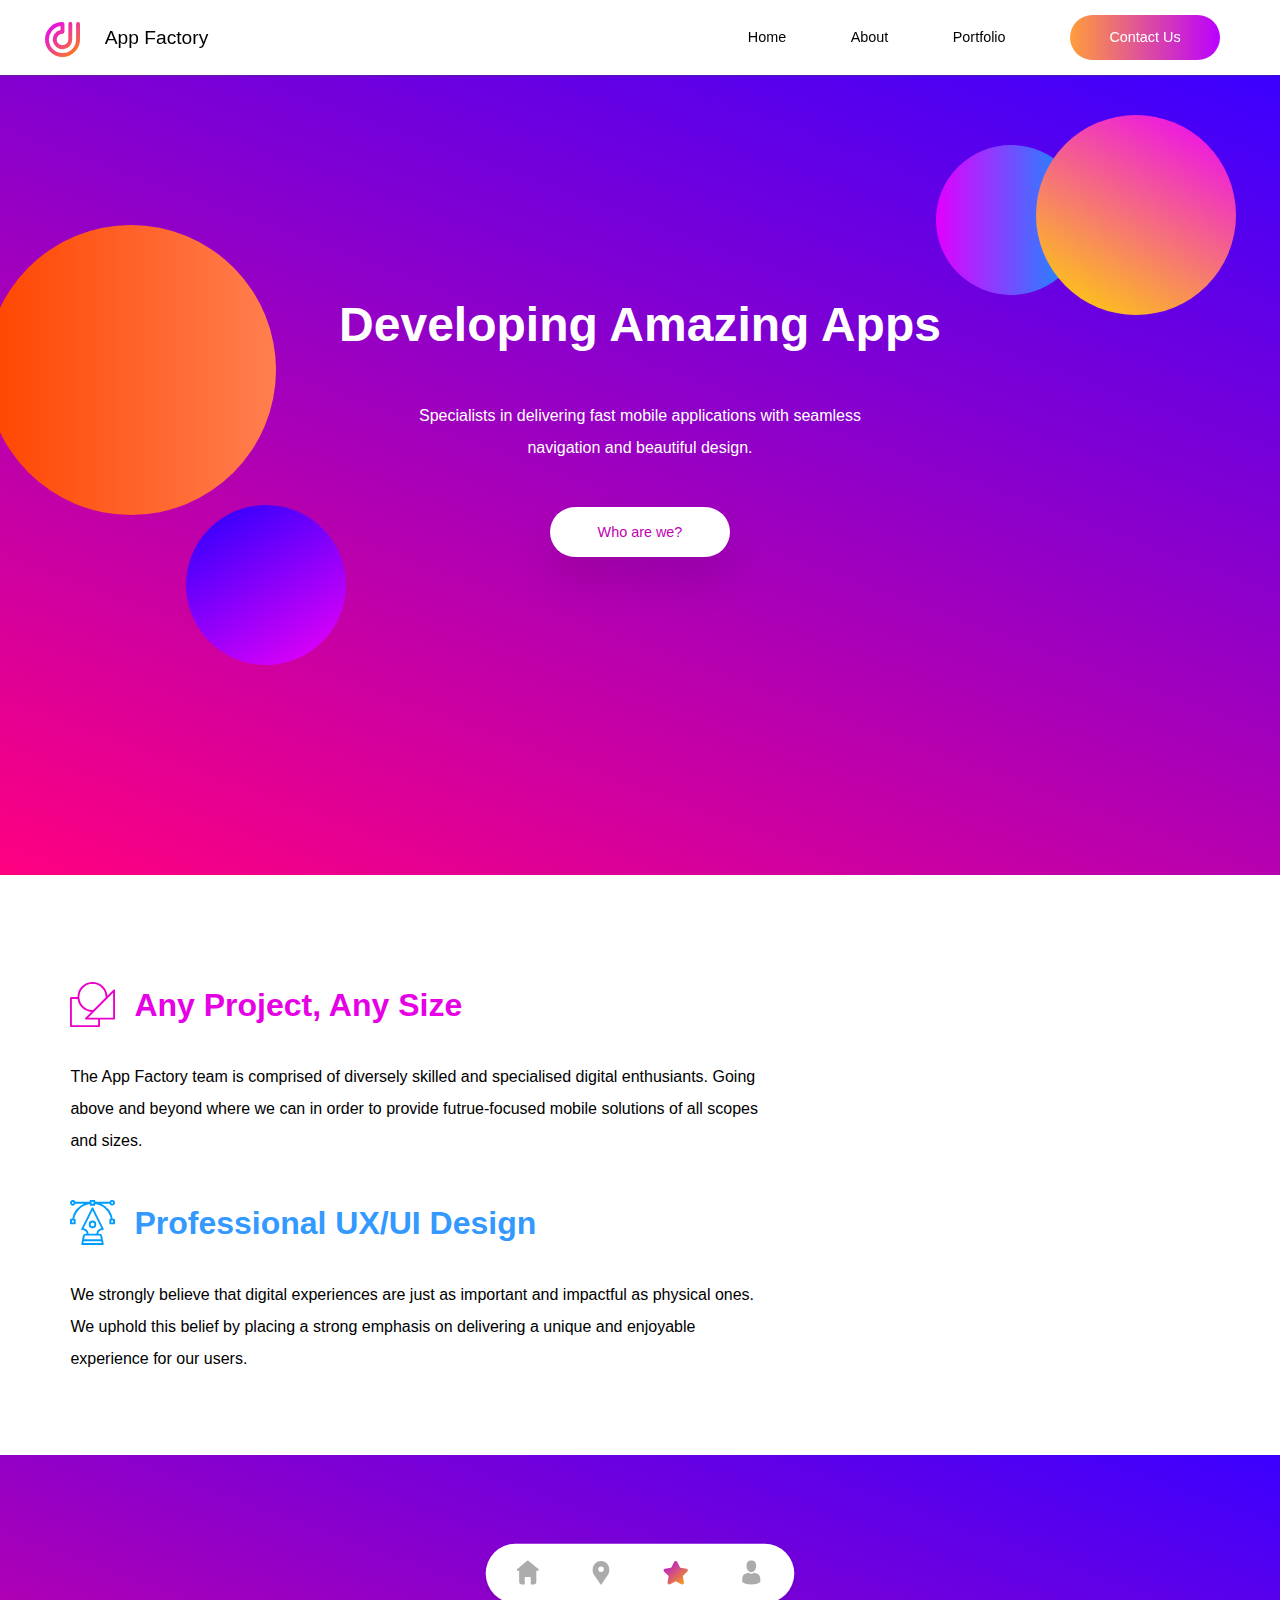
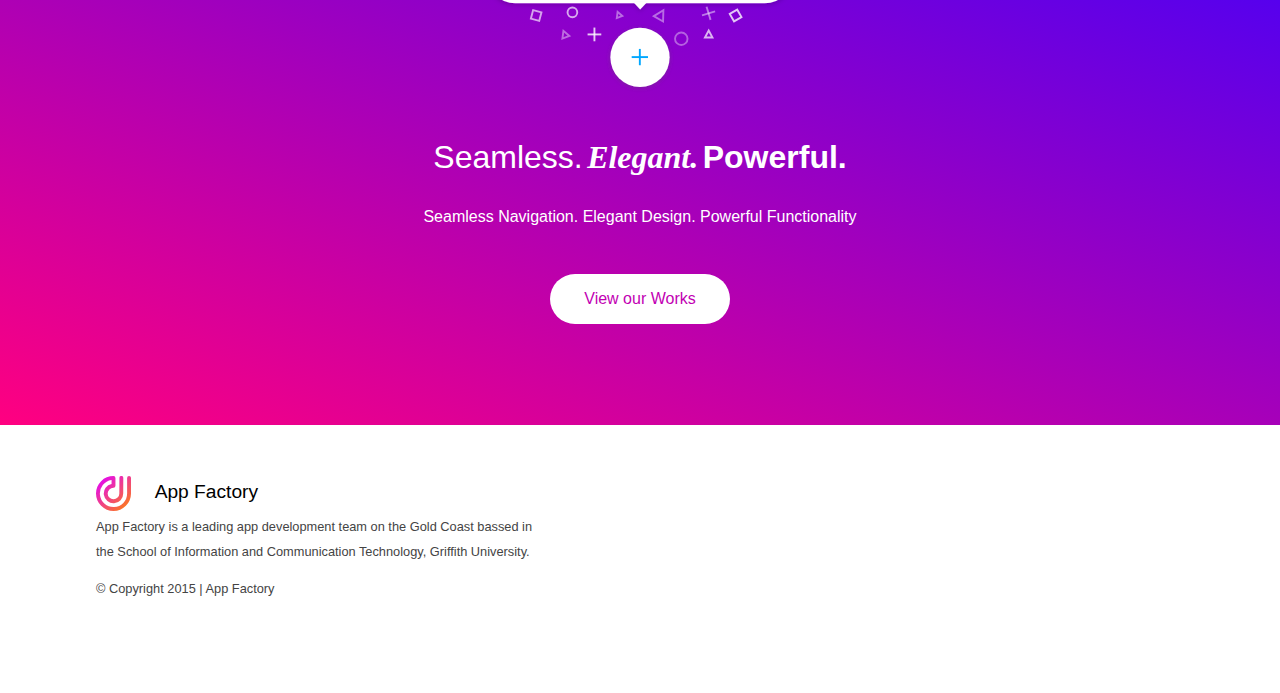
==== index.html @ 0c7000ef "Final Update - Responsiveness Tweaks, consistency ensurance across desktop and mobile." ====
<!DOCTYPE html>
<html>
<head>
  <meta charset="UTF-8">
  <title>App Factory</title>
  <link rel="stylesheet" type="text/css" href="index.css">
  <script src="https://ajax.googleapis.com/ajax/libs/jquery/3.2.1/jquery.min.js"></script>
  <script src="js/desktop/index.js"></script>

<!--- Meta Tags for SEO -->
  <link rel="canonical" href="http://app-factory.com.au/">

  <meta property="og:locale" content="en_US">
  <meta property="og:type" content="website">
  <meta property="og:title" content="Home - App Factory Griffith University">
  <meta property="og:url" content="http://app-factory.com.au/">
  <meta property="og:site_name" content="App Factory Griffith University">


    
  <meta name="description" content="DESCRIPTION IS NEEDED HERE." />
    
  <meta name="keywords" content="SEO TAGS ARE NEEDED HERE" />

  <meta property="og:description" content="DESCRIPTION IS NEEDED HERE" />


<!-- Meta Tags End Here -->



  <!--Favicons-->
  <link rel="shortcut icon" href="assets/images/favicons/favicon.ico" type="image/x-icon" />
  <link rel="apple-touch-icon" sizes="57x57" href="assets/images/favicons/apple-touch-icon-57x57.png">
  <link rel="apple-touch-icon" sizes="60x60" href="assets/images/favicons/apple-touch-icon-60x60.png">
  <link rel="apple-touch-icon" sizes="72x72" href="assets/images/favicons/apple-touch-icon-72x72.png">
  <link rel="apple-touch-icon" sizes="76x76" href="assets/images/favicons/apple-touch-icon-76x76.png">
  <link rel="apple-touch-icon" sizes="114x114" href="assets/images/favicons/apple-touch-icon-114x114.png">
  <link rel="apple-touch-icon" sizes="120x120" href="assets/images/favicons/apple-touch-icon-120x120.png">
  <link rel="apple-touch-icon" sizes="144x144" href="assets/images/favicons/apple-touch-icon-144x144.png">
  <link rel="apple-touch-icon" sizes="152x152" href="assets/images/favicons/apple-touch-icon-152x152.png">
  <link rel="apple-touch-icon" sizes="180x180" href="assets/images/favicons/apple-touch-icon-180x180.png">
  <link rel="icon" type="image/png" href="assets/images/favicons/favicon-16x16.png" sizes="16x16">
  <link rel="icon" type="image/png" href="assets/images/favicons/favicon-32x32.png" sizes="32x32">
  <link rel="icon" type="image/png" href="assets/images/favicons/favicon-96x96.png" sizes="96x96">
  <link rel="icon" type="image/png" href="assets/images/favicons/android-chrome-192x192.png" sizes="192x192">
  <!--End Favicons-->
  <!--Mobile Query-->
  <script type="text/javascript">
      window.onresize = function(event) {
        if (window.innerWidth < 768) {
          document.location = "mobile.html";
        }
      };
  </script>

  <script type="text/javascript">
      if (screen.width < 768) {
        window.location = "mobile.html";
      }
  </script>
</head>
  


<body>
  <nav>
    <a href="index.html"><img src="assets/images/AFLogo.svg" id="logo" alt="App Factory Logo"></a>
    <a href="index.html"><h1>App Factory</h1></a>
    <ul>
      <li><a href="index.html" id="home">Home</a></li>
      <li><a href="pages/about/about.html" id="about">About</a></li>
      <li><a href="pages/portfolio/portfolio.html" id="portfolio">Portfolio</a></li>
      <a href="pages/contact/contact.html"><button>Contact Us</button></a>
    </ul>
  </nav>
  <!--Background gradients for divs-->
  <div class="headerbackground"></div>
  <div class="body2background"></div>

  <!--Page content-->
  <div class="flexbox">

    <header class="about-header">

        <div class="slogan">
          <h1>Developing Amazing Apps</h1>
          <p>Specialists in delivering fast mobile applications with seamless navigation and beautiful design.</p>
          <a href="/pages/about/about.html"><button id="enquirebutton">Who are we?</button></a>
        </div>

        <div class="bubblecontainer">

        <div class="about-tinycircle" id="about-tinycircle"></div>
          <div class="about-smallcircle" id="about-smallcircle"></div>
          <div class="about-mediumcircle" id="about-mediumcircle"></div>
          <div class="about-largecircle" id="about-largecircle"></div>

        </div>
          
      </header>

<div class="body-container">
    <div class="body1">
      <img src="assets/images/mockups/homepagemockup.png" id="body1mockup" alt="Design Mockup">
      <div class="body1-textbox">
        <img src="assets/images/icons/pinkshapes.svg" id="pinkshapes" alt="Pink Shapes Design">
        <h2 id="h11">Any Project, Any Size</h2>
        <p id="p">The App Factory team is comprised of diversely skilled and specialised digital enthusiants. Going above and beyond where we can in order to provide futrue-focused mobile solutions of all scopes and sizes.</p>
        <img src="assets/images/icons/bluepen.svg" id="bluepen" alt="Blue Pen Design">
        <h2 id="h12">Professional UX/UI Design</h2>
        <p>We strongly believe that digital experiences are just as important and impactful as physical ones. We uphold this belief by placing a strong emphasis on delivering a unique and enjoyable experience for our users.</p>
      </div>
     
    </div>
    <div class="body2">
      <div class="body2-content">
        <img src="assets/images/shapestarfall.svg" alt="Small Design with Shapes">
        <div>
          <h3 id="seamless">Seamless.</h3>
          <h3 id="elegant">Elegant.</h3>
          <h3 id="powerful">Powerful.</h3>
        </div>
        <p>Seamless Navigation. Elegant Design. Powerful Functionality</p>
        <a href="pages/portfolio/portfolio.html"><button>View our Works</button></a>
      </div>
    </div>
  </div>
</div>
  
  <footer>
      <div>
        <img src="../../assets/images/AFLogo.svg" alt="App Factory Logo - Footer">
        <h4>App Factory</h4>
        <a href="../about/about.html"></a>
        <p>App Factory is a leading app development team on the Gold Coast bassed in the School of Information and Communication Technology, Griffith University.</p>
        <p>&copy; Copyright 2015 | App Factory</p>
      </div>
    </footer>
</body>
---- index.css ----
* {
  font-family: 'Helvetica Neue', Helvetica, sans-serif;
  margin: 0;
  padding: 0;
}


  @keyframes tinycircle {
    0% {margin-left: 200px; margin-top: -150px;}
    50% {margin-left: 190px; margin-top: -150px;}
    100% {margin-left: 200px; margin-top: -150px;}
  }

  @keyframes smallcircle {
    0% {margin-left: 1220px; margin-top: 110px;}
    50% {margin-left: 1210px; margin-top: 110px;}
    100% {margin-left: 1220px; margin-top: 110px;}
  }


  @keyframes mediumcircle {
    0% {margin-left: 1100px; margin-top: -240px;}
    50% {margin-left: 1110px; margin-top: -250px;}
    100% {margin-left: 1100px; margin-top: -240px;}
  }

  @keyframes largecircle {
    0% {margin-left: 30px; margin-top: 90px;}
    50% {margin-left: 40px; margin-top: 90px;}
    100% {margin-left: 30px; margin-top: 90px;}
  }





html {
overflow-x: hidden;
font-family: "Helvetica", sans-serif;
}

html {
  height: 100%;
  font-family: "Helvetica", sans-serif;
}

body {
  padding: 0;
  margin-left: 0px;
  margin-right: 0px;
  margin-bottom: 0px;
}

.flexbox {
  max-width: 1500px;
  margin: 0 auto;
  z-index: 101;
}

/*----Nav----*/


nav {
  width: 100vw;
  background-color: rgba(255, 255, 255, 0.95);
  box-shadow: -5px 0px 2px #444;
  height: 75px;
  position: fixed;
  top: 0;
  z-index: 111;
}

nav img {
  width: auto;
  height: 35px;
  margin-left: 3.5vw;
  margin-top: 22px;
}

nav h1 {
  display: inline-block;
  position: absolute;
  font-family: "Helvetica", sans-serif;
  font-weight: lighter;
  margin-left: 25px;
  margin-top: 27px;
  font-size: 1.2em;
}

nav ul {
  position: relative;
  float: right;
  margin-right: 60px;
  margin-top: 1.1em;
}

nav ul li {
  margin-right: 60px;
  font-family: "Helvetica", sans-serif;
  display: inline;
  list-style-type: none;
  font-size: 0.9em;
}

nav a {
  text-decoration: none;
  color: black;
}

#home:hover {
  color: #FF9D3C
}

#about:hover {
  color: #FF0080;
}

#portfolio:hover {
  color: #BA00FF;
}
nav button {
  background: -webkit-linear-gradient(left, #FF9D3C, #BA00FF);
  background: -moz-linear-gradient(left, #FF9D3C, #BA00FF);
  background: -o-linear-gradient(left, #FF9D3C, #BA00FF);
  background: linear-gradient(to right, #FF9D3C, #BA00FF);
  width: 150px;
  height: 45px;
  border: none;
  border-radius: 30px;
  font-size: 0.9em;
  font-family: "Helvetica", sans-serif;
  color: white;
  margin-top: -3px;
}

nav button:hover {
  background: white;
  font-size: 0.9em;
  font-family: "Helvetica", sans-serif;
  color: black;
  border: 2px solid #BA00FF;
  cursor: pointer;
}

nav button:focus {
  outline: 0;
}

nav button:active {
  outline: none;
}

/*----Header----*/

.headerbackground {
  min-width: 100%;
  height: 800px;
  background: -webkit-linear-gradient(110deg, #3B00FF, #FF0080);
  background: -moz-linear-gradient(110deg, #3B00FF, #FF0080);
  background: -o-linear-gradient(110deg, #3B00FF, #FF0080);
  background: linear-gradient(200deg, #3B00FF, #FF0080);
  display: inline-block;
  position: absolute;
  overflow-x: visible;
}

.bubblecontainer {
  width: 85%;
  max-width: 1500px;
  height: 800px;
  top: 280px;
  position: absolute;
}

.about-header {
  width: 100%;
  height: 800px;
  margin: 0 auto;
  margin-top: 75px !important;
  display: flex;
  justify-content: center;
  flex-direction: column;
  z-index: 99;
  position: relative;
  color: white;
}


.slogan {
  display: block;
  margin: 0 auto !important;
  text-align: center;
  position: relative;
  bottom: 3em;
}


.slogan h1 {
  font-size: 3em;
  -webkit-font-smoothing: antialiased;
  margin: 0 auto;
  text-align: center;
  color: white;
}

.slogan p {
  font-size: 1em;
  width: 500px;
  margin: auto;
  margin-top: 3em;
  line-height: 2;
  -webkit-font-smoothing: antialiased;
}

header button {
  background-color: white;
  width: 180px;
  height: 50px;
  border: none;
  border-radius: 30px;
  font-size: 0.9em;
  font-family: "Helvetica", sans-serif;
  color: #c200b3;
  margin: 0 auto;
  position: relative;
  margin-top: 3em;
  display: block;
  z-index: 1000000;
  box-shadow: 0px 25px 40px rgba(0,0,0,0.1);
}

header a {
  text-decoration: none;
}

.about-header button:hover {
  background: none;
  color: white;
  border: 2px solid white;
  cursor: pointer;
}

.about-header button:focus {
  outline: 0;
}

.about-tinycircle {
  position: absolute;
  border-radius: 100%;
  background: linear-gradient(120deg, #ef00f6, #2400fe);
  background: -webkit-linear-gradient(120deg, #ef00f6, #2400fe);
  background: -moz-linear-gradient(120deg, #ef00f6, #2400fe);
  background: -o-linear-gradient(120deg, #ef00f6, #2400fe);
  margin-left: 250px;
  margin-top: 150px;
  animation: tinycircle infinite 3s;
  z-index: 100000 !important;
  float: left;
  padding: 80px;
}


.about-smallcircle {
  position: absolute;
  border-radius: 100%;
  margin-left: 1000px;
  margin-top: -210px;
  background: -webkit-linear-gradient(90deg, #E200FF, #009DFF);
  background: -moz-linear-gradient(90deg, #E200FF, #009DFF);
  background: -o-linear-gradient(90deg, #E200FF, #009DFF);
  background: linear-gradient(90deg, #E200FF, #009DFF);
  z-index: 98;
  animation: smallcircle infinite 3s;
  padding: 75px;
}

.about-mediumcircle {
  border-radius: 100%;
  margin-left: 1100px; 
  margin-top: -240px;
  background: linear-gradient(30deg, #FFD800, #EB00FF);
  z-index: 98;
  padding: 100px;
  animation: mediumcircle infinite 3s;
  animation-delay: 0.5s;
  border-radius: 100%;
  position: absolute;
}


.about-largecircle {
  position: absolute;
  border-radius: 100%;
  margin-left: 50px;
  margin-top: -130px;
  background: -webkit-linear-gradient(90deg, orangered, coral);
  background: -moz-linear-gradient(90deg, orangered, coral);
  background: -o-linear-gradient(90deg, orangered, coral);
  background: linear-gradient(90deg, orangered, coral);
  z-index: 100;
  padding: 145px;
  animation: largecircle infinite 3s;
}


/*----Body1-----*/

.body-container {
  width: 91.5%;
  margin: auto;
}

.body1 {
  height: 800px;
  width: 100%;
  display: flex;
  flex-direction: column;
  position: relative;
}

.body1-textbox {
  width: 700px;
  padding-top: 4em;
  margin-left: 1em;
  margin-top: 3em;
}

.body1 p {
  margin-top: 2em;
  line-height: 2em;
}

#pinkshapes {
  height: auto;
  width: 3em;
  display: inline-block;
  position: absolute;
  margin-top: -0.3em;
}

#bluepen {
  height: auto;
  width: 3em;
  display: inline-block;
  position: absolute;
}

#h11 {
  color: #e600e6;
  font-size: 2em;
  display: inline-block;
  margin-left: 2em;
}

#h12 {
  color: #3399ff;
  font-size: 2em;
  display: inline-block;
  margin-left: 2em;
}

#p {
  margin-bottom: 5em;
}

.body1 button {
  width: 180px;
  height: 50px;
  border: none;
  border-radius: 30px;
  font-size: 1em;
  font-family: "Helvetica", sans-serif;
  color: white;
  background: -webkit-linear-gradient(left, #FF9D3C, #BA00FF);
  background: -moz-linear-gradient(left, #FF9D3C, #BA00FF);
  background: -o-linear-gradient(left, #FF9D3C, #BA00FF);
  background: linear-gradient(to right, #FF9D3C, #BA00FF);
  margin-top: 2%;
  margin-left: 5em;
  bottom: 0;
}

.body1 button:hover {
  background: none;
  font-size: 1em;
  font-family: "Helvetica", sans-serif;
  color: black;
  border: 2px solid #BA00FF;
  cursor: pointer;
  animation: jello 1s;
}

.body1 button:focus {
  outline: 0;
}

#body1mockup {
  width: 400px;
  height: auto;
  display: none;
  float: right;
  right: 0;
  position: absolute;
  margin-top: 100px;
}

#aboutmockup2 {
  display: none;
}


/*----Body2----*/

.body2background {
  width: 100%;
  height: 550px;
  background: linear-gradient(200deg, #3B00FF, #FF0080);
  display: inline-block;
  position: absolute;
  margin-top: 1600px;
  z-index: 1;
}

.body2 {
  height: 550px;
  width: 100%;
  display: flex;
  flex-direction: column;
  justify-content: center;
  z-index: 99;
  position: relative;
}

.body2-content {
  margin: 0 auto;
  width: 600px;
  height: 400px;
  text-align: center;
}

.body2-content img {
  width: 320px;
  height: auto;
  display: block;
  margin: 0 auto;
}

.body2-content div {
  display: block;
  margin: 0 auto;
}

.body2-content div h3 {
  color: white;
  font-size: 2em;
  margin-top: 1.4em;
  display: inline-block;
  -webkit-font-smoothing: antialiased;
}

.body2-content p {
  margin-top: 2em;
  color: white;
  font-size: 1em;
}

#seamless {
  font-weight: 200;
}

#elegant {
  font-family: "Times New Roman", sans-serif;
  font-style: italic;
}

#powerful {
  font-weight: bolder;
}

.body2-content button {
  width: 180px;
  height: 50px;
  border: none;
  border-radius: 30px;
  font-size: 1em;
  font-family: "Helvetica", sans-serif;
  color: #c200b3;
  margin: 0 auto;
  background-color: white;
  margin-top: 8%;
  cursor: pointer;
}

.body2-content button:hover {
  background: none;
  font-size: 1em;
  font-family: "Helvetica", sans-serif;
  color: white;
  border: 2px solid white;
  animation: jello 1s;
}

.body2-content button:focus {
  outline: 0;
}


/*----Footer----*/


footer {
  text-align: left;
  padding-top: 3em;
  width: 100%;
  left: 0;
  box-shadow: 0px 0px 10px rgba(0,0,0,0.3);
  height: 230px;
  z-index: 101;
}

footer div {
  width: 100%;
  display: block;
  margin: auto;
  width: 85%;
  max-width: 1500px;
}

footer img {
  width: 35px;
  height: auto;
  position: relative;
  top: 0.8em;
}

footer h4 {
  display: inline-block;
  font-size: 1.2em;
  font-weight: Lighter;
  margin-left: 1em;
}

footer h5 {
  display: inline-block;
  font-size: 0.6em;
  margin-left: 3%;
}

footer a {
  color: black;
}

footer a:visited {
  color: black;
}

footer p {
  display: block;
  width: 450px;
  line-height: 2;
  margin-top: 1%;
  font-size: 0.8em;
  color: #444;
}

/*----Downscaling Media Queries----*/

@media screen and (max-width: 1480px) {

/*----Body1----*/


.body1 {
  height: 500px;
  width: 100%;
  display: flex;
  flex-direction: column;
  position: relative;
}

#body1mockup {
  width: 350px;
  height: 420px;
}

.body1-textbox {
  width: 60%;
  margin-left: 1em;
  margin-top: 3em;
}


.body1 p {
  margin-top: 0.3em;
  line-height: 2em;
}

#p {
  margin-bottom: 3em;
}

.body1-textbox p {
  font-size: 1em;
}

#pinkshapes {
  height: auto;
  width: 2.8em;
  display: inline-block;
  position: absolute;
}

#bluepen {
  height: auto;
  width: 2.8em;
  display: inline-block;
  margin-top: -0.3em;
  position: absolute;
}

#h11 {
  padding-bottom: 1em;
  color: #e600e6;
  font-size: 2em;
  display: inline-block;
  margin-left: 2em;
}

#h12 {
  color: #3399ff;
  padding-bottom: 1em;
  font-size: 2em;
  display: inline-block;
  margin-left: 2em;
  margin-top: 0px;
}

/*----body2----*/

.body2background {
  margin-top: 1305px;
}
}

@media screen and (max-width: 1170px) {
  .bubblecontainer {
    display: none;
  }
}


@media screen and (max-width: 1353px) {
.bubblecontainer {
  margin-left: -5%;
}

}


@media screen and (max-width: 1566px) {

  .body1-textbox {
    width: 60%;
  }

  

  #body1mockup {
    width: 370px;
    margin-top: 50px;
    height: auto;
  }

  .body1 {
    height: 590px;
    
  }

  .body2background {
    width: 100%;
    height: 570px;
    background: linear-gradient(200deg, #3B00FF, #FF0080);
    display: inline-block;
    position: absolute;
    margin-top: 1380px;
    z-index: 1;
  }

}

@media screen and (max-width: 1159px) {

  .body1-textbox {
    width: 48%;
    margin-left: 1em;
    margin-top: 0.8em;
}



  #pinkshapes {
    display: none;
  }

  #h11 {
    margin-left: 0;
    font-size: 1.7em;
    padding-bottom: 1em;


  }

  #bluepen {
    display: none;
  }

  #h12 {
    margin-left: 0;
    font-size: 1.7em;
    padding-bottom: 1em;
  }

}



@media screen and (max-width: 1006px) {
  #body1mockup {
    display: none !important;
  }

  .body1-textbox {
    width: 80%;
  }
}

@media (max-width: 1170px) {

 
.about-tinycircle {
  display: none;
}

.about-tinycircle2,  {
  display: none;
}

.about-smallcircle {
  display: none;
}

.about-mediumcircle {
  display: none;
}


.about-largecircle {
  display: none;
 }
}
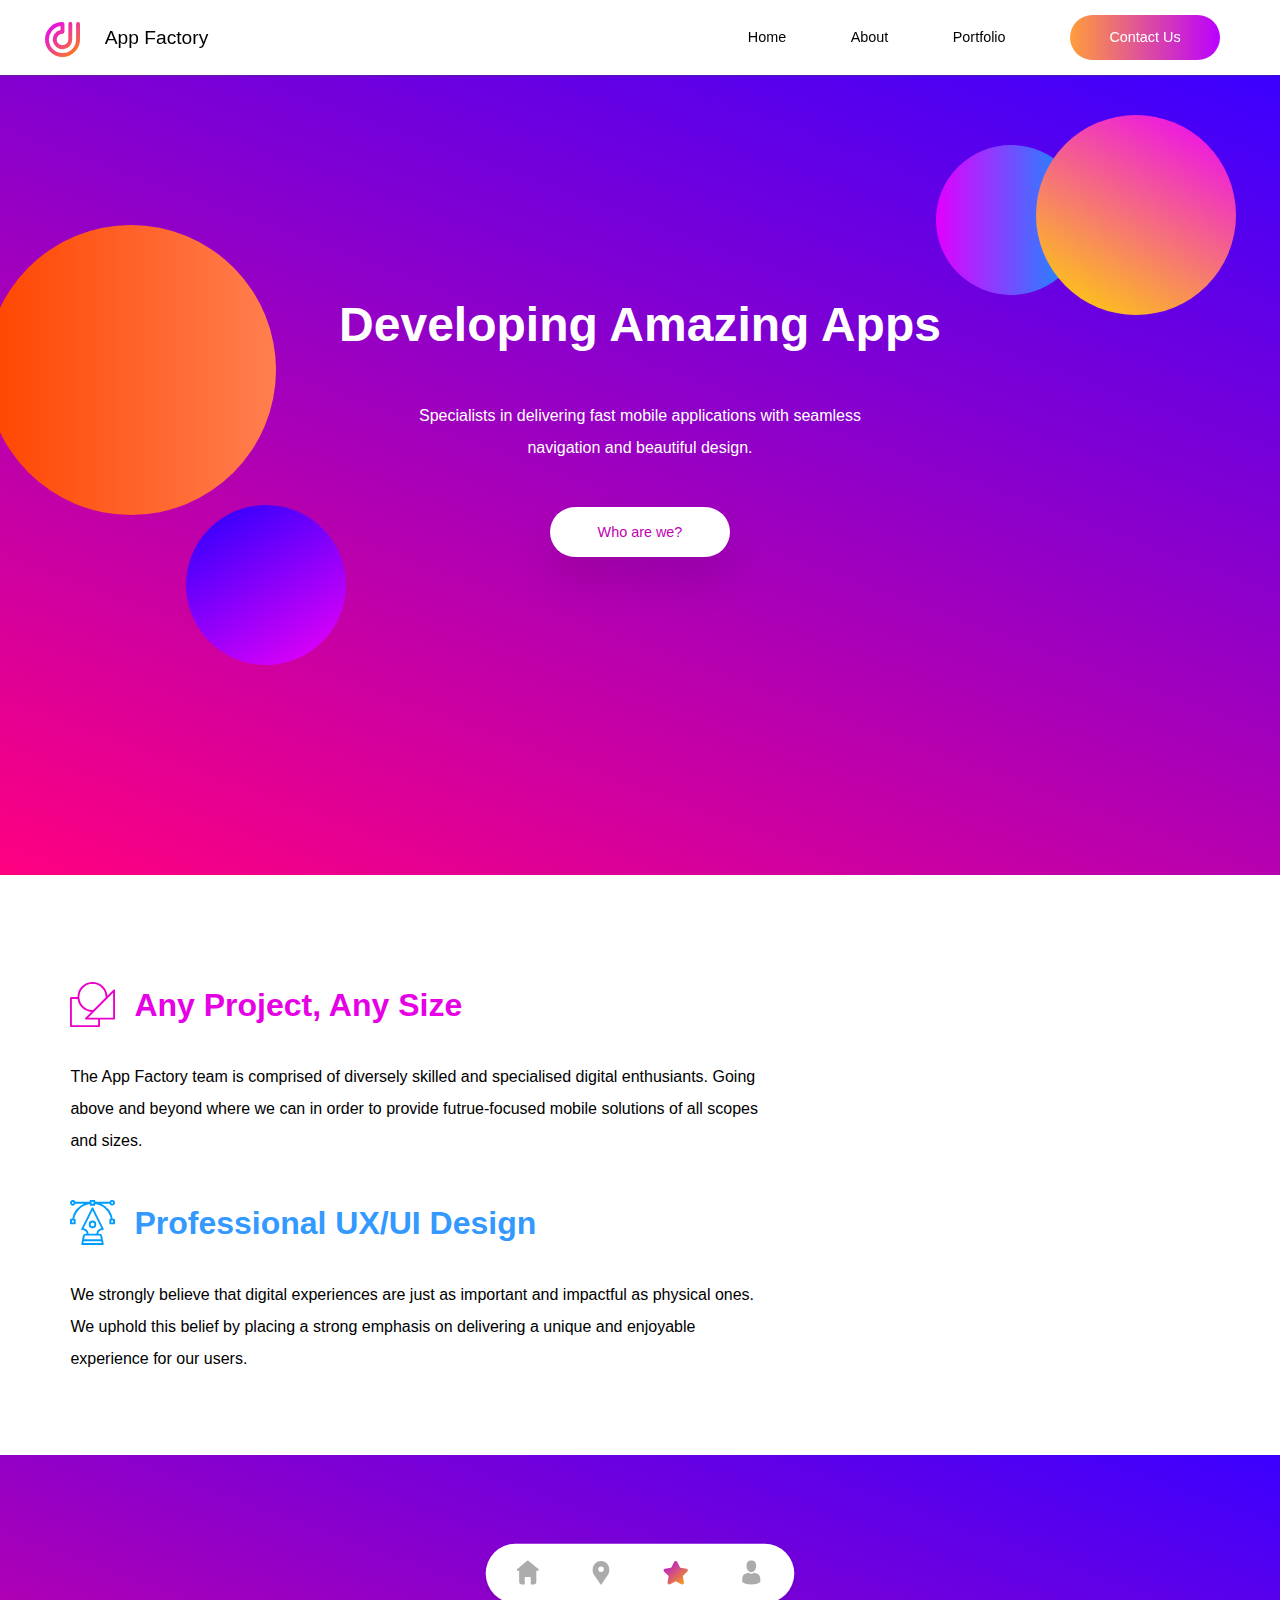
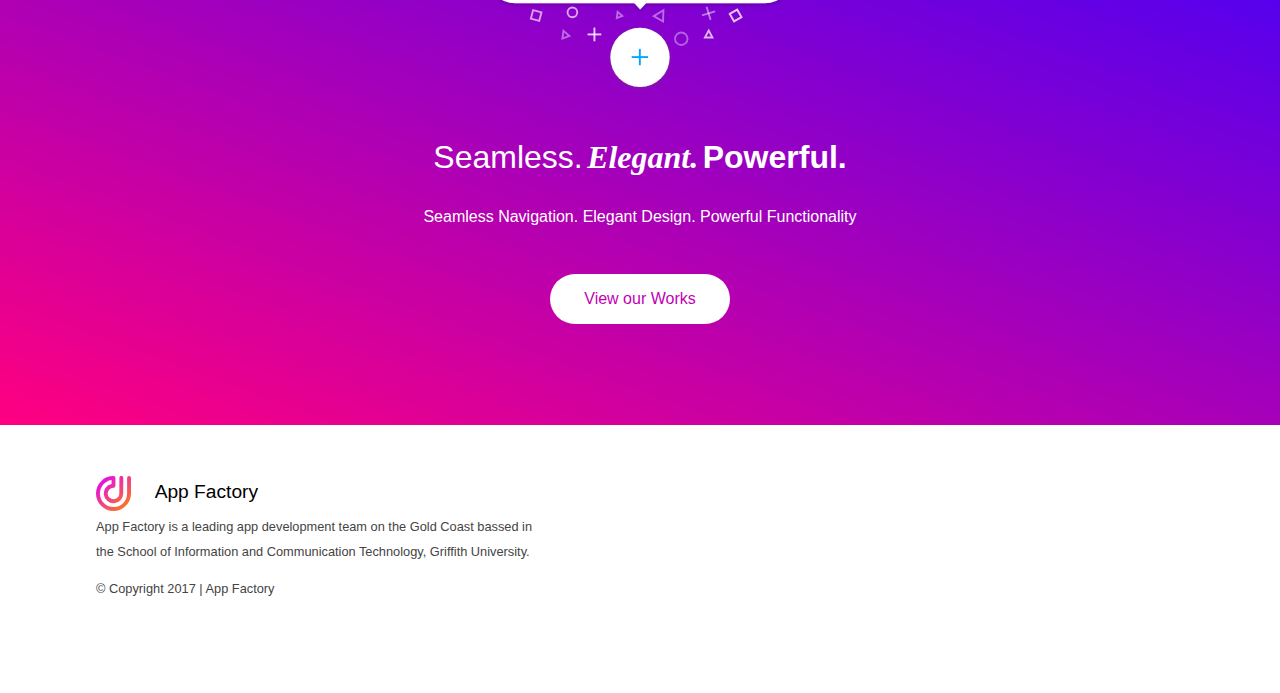
==== commit f146689a: "Minor Grammatical and Spelling Error Fixups" ====
--- a/index.html
+++ b/index.html
@@ -134,7 +134,7 @@
         <h4>App Factory</h4>
         <a href="../about/about.html"></a>
         <p>App Factory is a leading app development team on the Gold Coast bassed in the School of Information and Communication Technology, Griffith University.</p>
-        <p>&copy; Copyright 2015 | App Factory</p>
+        <p>&copy; Copyright 2017 | App Factory</p>
       </div>
     </footer>
 </body>
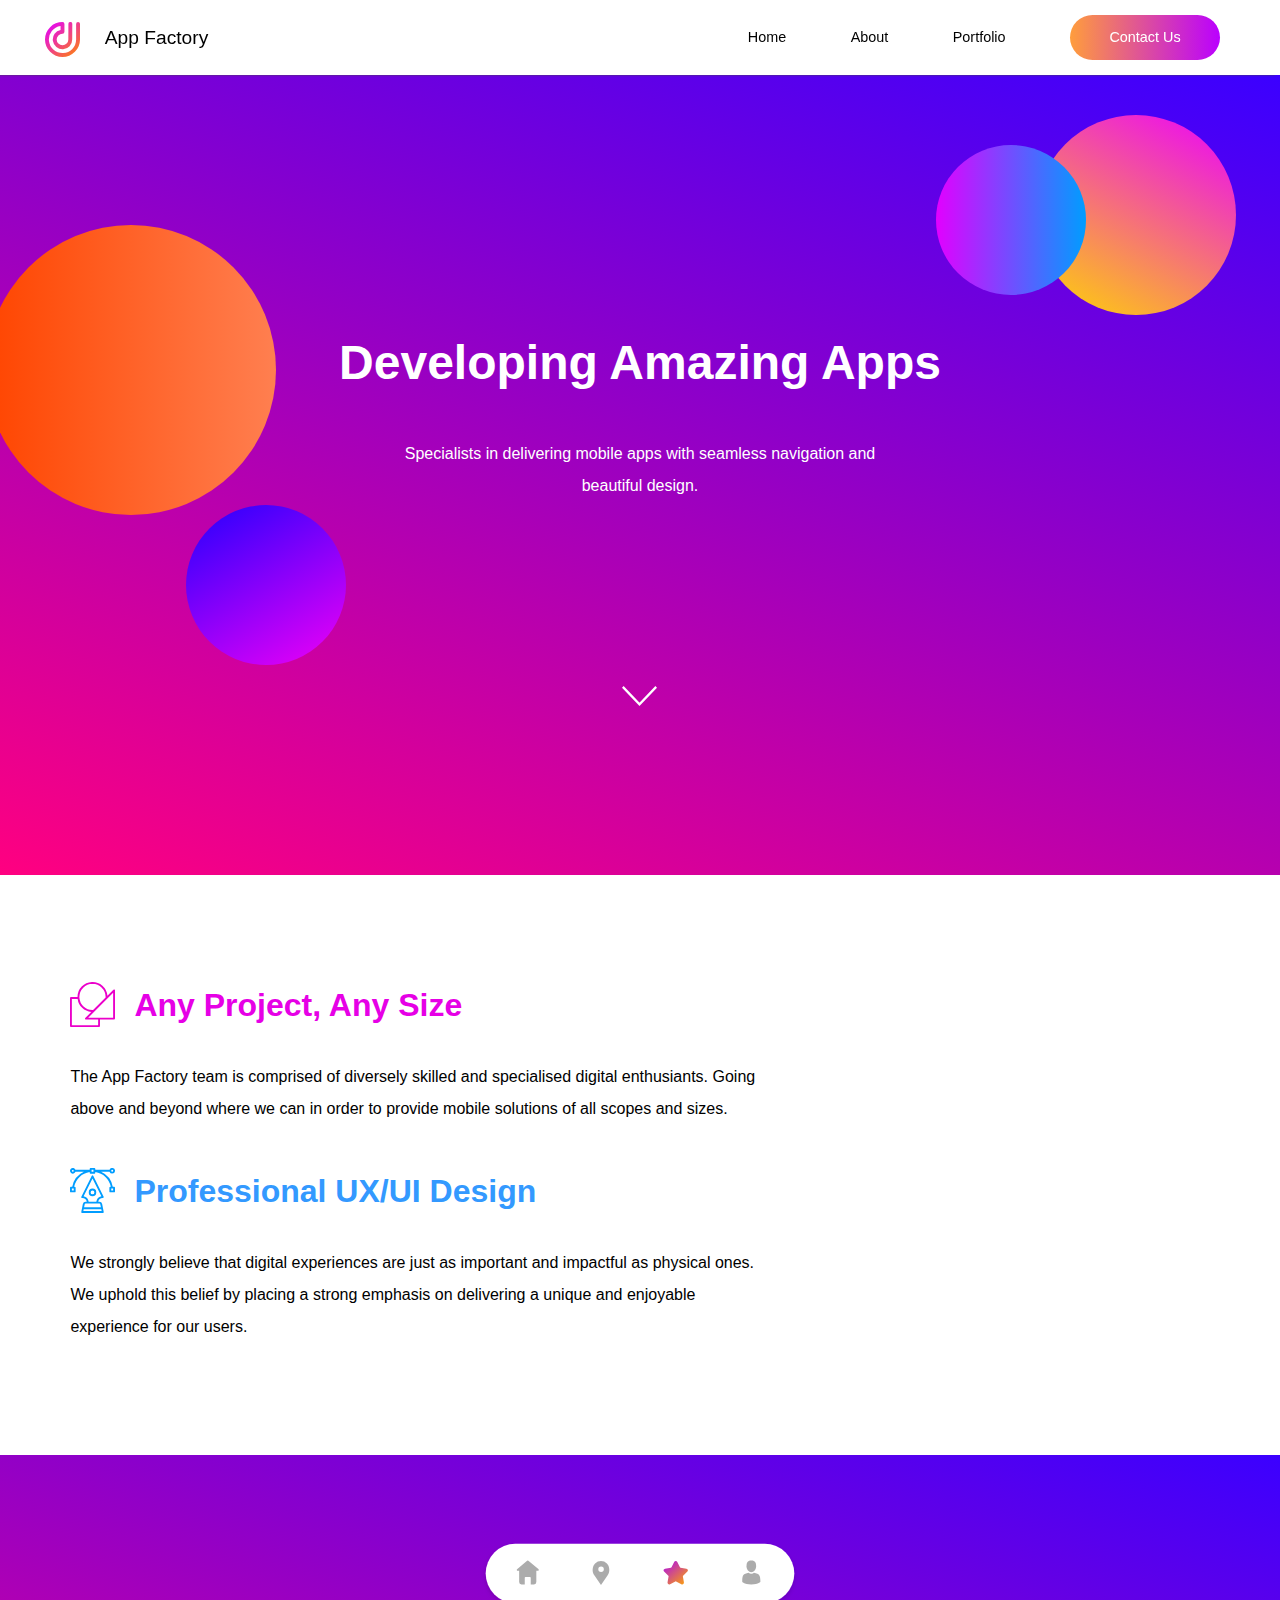
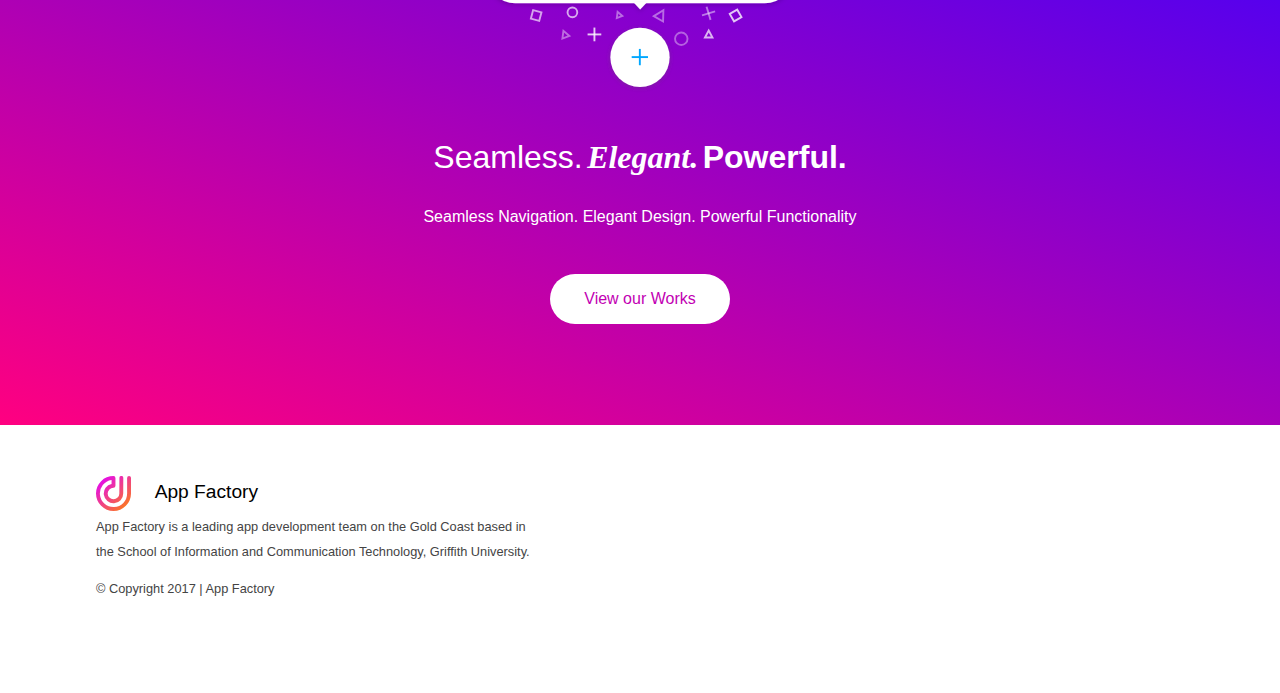
==== commit e54f5397: "Fixed majority of issues regarding various content" ====
--- a/index.html
+++ b/index.html
@@ -80,24 +80,18 @@
 
   <!--Page content-->
   <div class="flexbox">
-
     <header class="about-header">
-
         <div class="slogan">
           <h1>Developing Amazing Apps</h1>
-          <p>Specialists in delivering fast mobile applications with seamless navigation and beautiful design.</p>
-          <a href="/pages/about/about.html"><button id="enquirebutton">Who are we?</button></a>
+          <p>Specialists in delivering mobile apps with seamless navigation and beautiful design.</p>
+          <img src="assets/images/icons/indicator.svg" id="indicator">
         </div>
-
         <div class="bubblecontainer">
-
-        <div class="about-tinycircle" id="about-tinycircle"></div>
-          <div class="about-smallcircle" id="about-smallcircle"></div>
-          <div class="about-mediumcircle" id="about-mediumcircle"></div>
-          <div class="about-largecircle" id="about-largecircle"></div>
-
+          <div id="left-small"></div>
+          <div id="right-large"></div>
+          <div id="right-small"></div>
+          <div id="left-large"></div>
         </div>
-          
       </header>
 
 <div class="body-container">
@@ -106,7 +100,7 @@
       <div class="body1-textbox">
         <img src="assets/images/icons/pinkshapes.svg" id="pinkshapes" alt="Pink Shapes Design">
         <h2 id="h11">Any Project, Any Size</h2>
-        <p id="p">The App Factory team is comprised of diversely skilled and specialised digital enthusiants. Going above and beyond where we can in order to provide futrue-focused mobile solutions of all scopes and sizes.</p>
+        <p id="p">The App Factory team is comprised of diversely skilled and specialised digital enthusiants. Going above and beyond where we can in order to provide mobile solutions of all scopes and sizes.</p>
         <img src="assets/images/icons/bluepen.svg" id="bluepen" alt="Blue Pen Design">
         <h2 id="h12">Professional UX/UI Design</h2>
         <p>We strongly believe that digital experiences are just as important and impactful as physical ones. We uphold this belief by placing a strong emphasis on delivering a unique and enjoyable experience for our users.</p>
@@ -133,7 +127,7 @@
         <img src="../../assets/images/AFLogo.svg" alt="App Factory Logo - Footer">
         <h4>App Factory</h4>
         <a href="../about/about.html"></a>
-        <p>App Factory is a leading app development team on the Gold Coast bassed in the School of Information and Communication Technology, Griffith University.</p>
+        <p>App Factory is a leading app development team on the Gold Coast based in the School of Information and Communication Technology, Griffith University.</p>
         <p>&copy; Copyright 2017 | App Factory</p>
       </div>
     </footer>
--- a/index.css
+++ b/index.css
@@ -119,6 +119,7 @@
 #portfolio:hover {
   color: #BA00FF;
 }
+
 nav button {
   background: -webkit-linear-gradient(left, #FF9D3C, #BA00FF);
   background: -moz-linear-gradient(left, #FF9D3C, #BA00FF);
@@ -186,7 +187,6 @@
   color: white;
 }
 
-
 .slogan {
   display: block;
   margin: 0 auto !important;
@@ -213,6 +213,12 @@
   -webkit-font-smoothing: antialiased;
 }
 
+#indicator {
+  width: 35px;
+  margin-bottom: -190px;
+  height: auto;
+}
+
 header button {
   background-color: white;
   width: 180px;
@@ -245,7 +251,7 @@
   outline: 0;
 }
 
-.about-tinycircle {
+#left-small {
   position: absolute;
   border-radius: 100%;
   background: linear-gradient(120deg, #ef00f6, #2400fe);
@@ -258,10 +264,15 @@
   z-index: 100000 !important;
   float: left;
   padding: 80px;
-}
-
-
-.about-smallcircle {
+  transition: all .4s ease-in-out;
+}
+
+#left-small:hover {
+  transform: scale(1.08);
+  transition-duration: 0.4s;
+}
+
+#right-small {
   position: absolute;
   border-radius: 100%;
   margin-left: 1000px;
@@ -273,9 +284,15 @@
   z-index: 98;
   animation: smallcircle infinite 3s;
   padding: 75px;
-}
-
-.about-mediumcircle {
+  transition: all .4s ease-in-out;
+}
+
+#right-small:hover {
+  transform: scale(1.08);
+  transition-duration: 0.4s;
+}
+
+#right-large {
   border-radius: 100%;
   margin-left: 1100px; 
   margin-top: -240px;
@@ -286,10 +303,15 @@
   animation-delay: 0.5s;
   border-radius: 100%;
   position: absolute;
-}
-
-
-.about-largecircle {
+  transition: all .4s ease-in-out;
+}
+
+#right-large:hover {
+  transform: scale(1.08);
+  transition-duration: 0.4s;
+}
+
+#left-large {
   position: absolute;
   border-radius: 100%;
   margin-left: 50px;
@@ -301,8 +323,13 @@
   z-index: 100;
   padding: 145px;
   animation: largecircle infinite 3s;
-}
-
+  transition: all .4s ease-in-out;
+}
+
+#left-large:hover {
+  transform: scale(1.08);
+  transition-duration: 0.4s;
+}
 
 /*----Body1-----*/
 
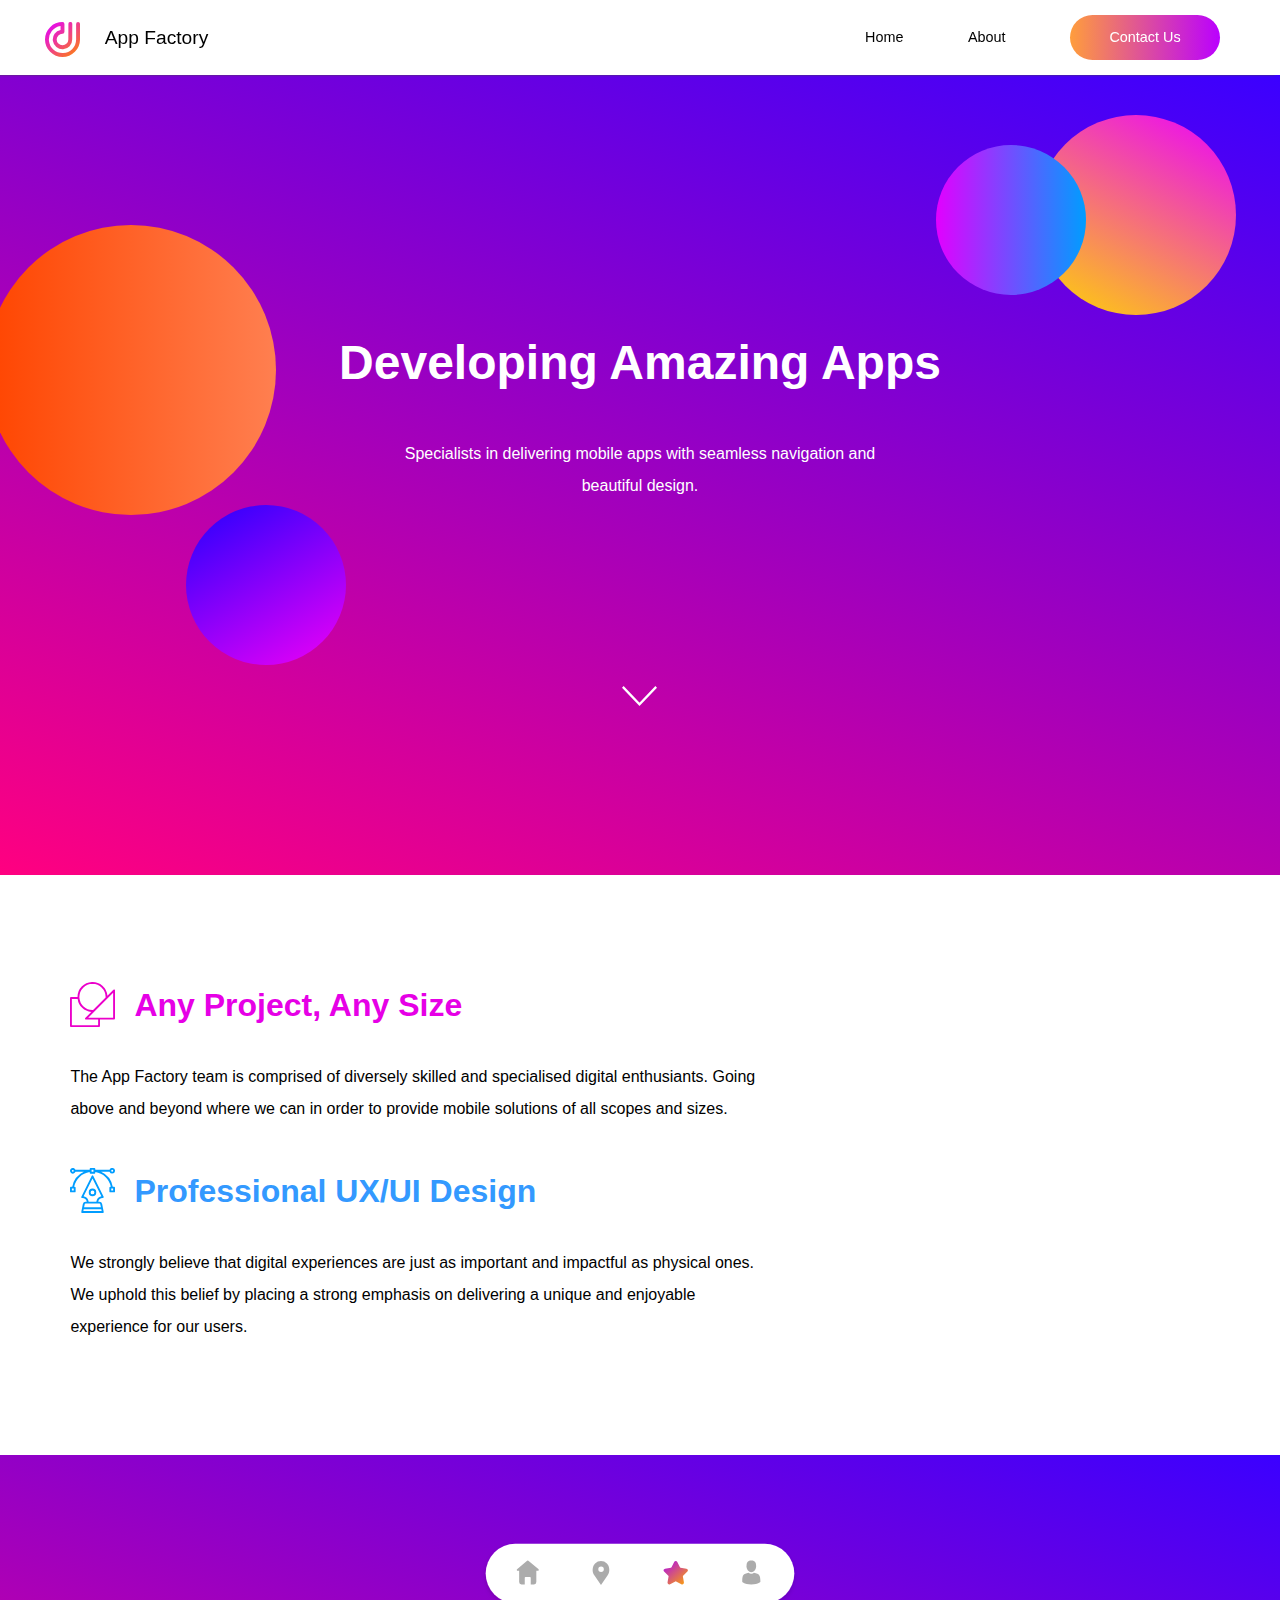
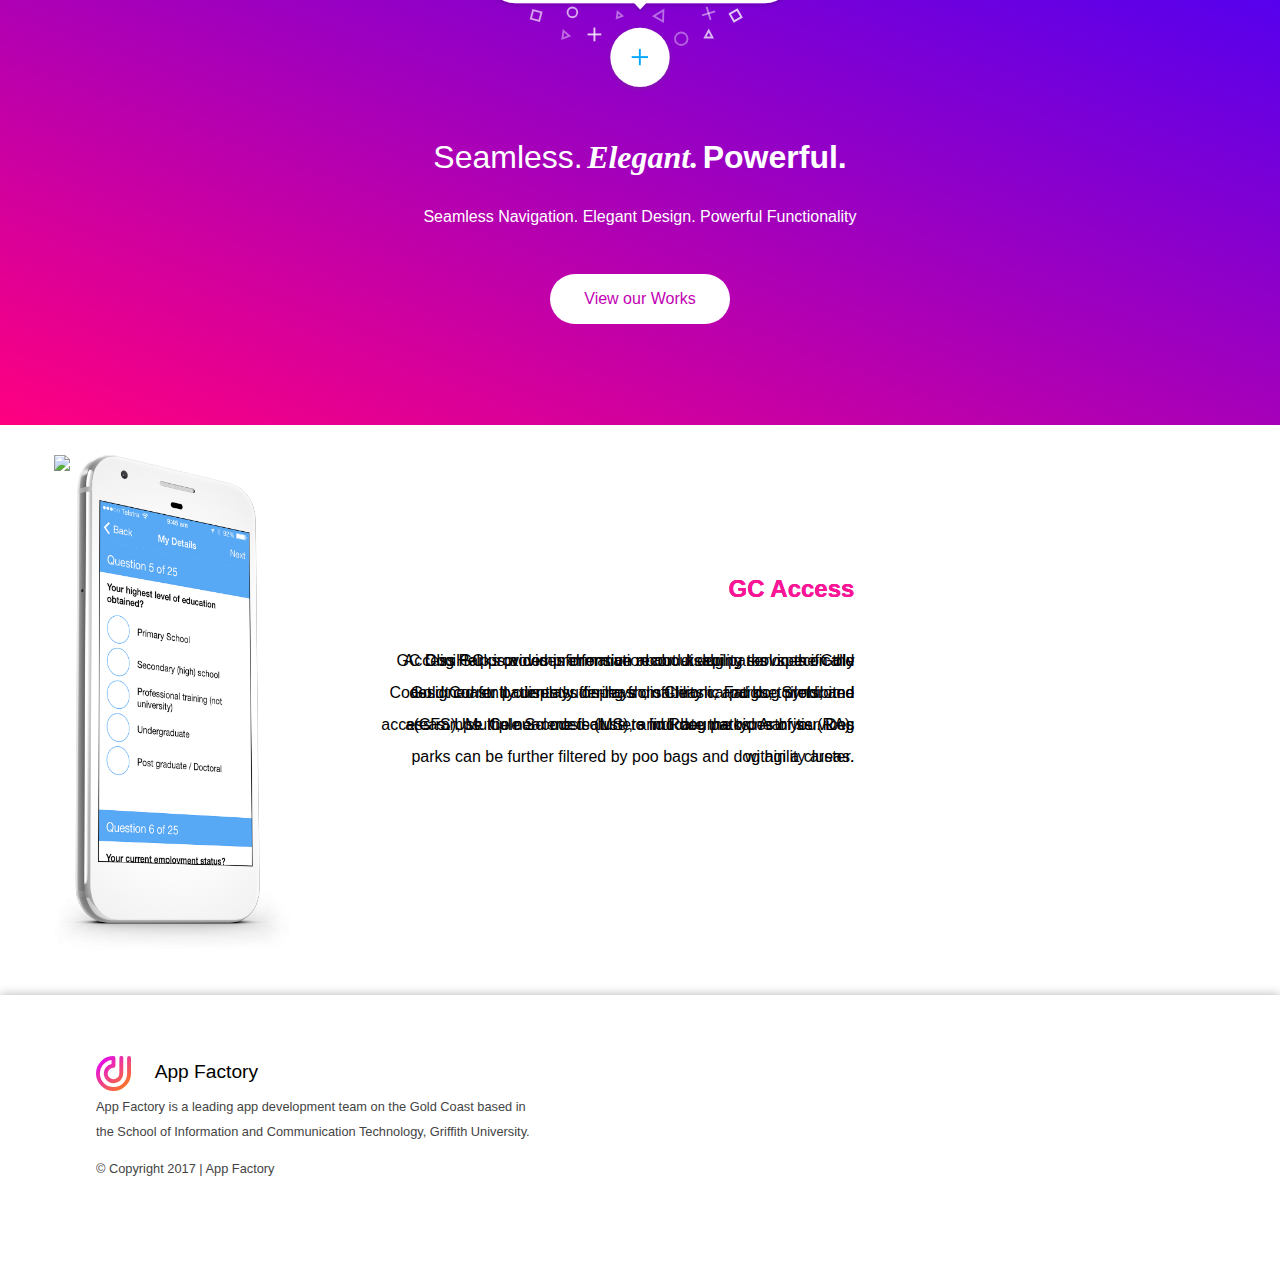
==== commit 370a64ea: "Mobile content updated and fixed" ====
--- a/index.html
+++ b/index.html
@@ -70,7 +70,6 @@
     <ul>
       <li><a href="index.html" id="home">Home</a></li>
       <li><a href="pages/about/about.html" id="about">About</a></li>
-      <li><a href="pages/portfolio/portfolio.html" id="portfolio">Portfolio</a></li>
       <a href="pages/contact/contact.html"><button>Contact Us</button></a>
     </ul>
   </nav>
@@ -119,6 +118,29 @@
         <a href="pages/portfolio/portfolio.html"><button>View our Works</button></a>
       </div>
     </div>
+    <div class="body3">
+      <div class="mockup1 mockup-container">
+        <img src="assets/images/mockups/accessgcmockup.png" class="body3-mockup">
+        <div class="mockup-container-texbox">
+        <h3 id="gcaccess">GC Access</h3>
+        <p>Access GC provides information about disability services on the Gold Coast. It currently displays disability carparks, toilets, and access ramps. Colour-coded clusters indicate the types of services within a cluster.</p>
+        </div>
+      </div>
+      <div class="mockup2 mockup-container">
+        <img src="assets/images/mockups/gcdogparksmockup.png" class="body3-mockup">
+        <div class="mockup-container-texbox">
+        <h3 id="gcdogparks">GC Access</h3>
+        <p>GC Dog Parks provides information about dog parks on the Gold Coast. It currently displays on-leash, off-leash, and dog prohibited areas. Use the near me feature to find dog parks near you. Dog parks can be further filtered by poo bags and dog agility areas. </p>
+        </div>
+      </div>
+      <div class="mockup3 mockup-container">
+        <img src="assets/images/mockups/clinihelpmockup.png" class="body3-mockup">
+        <div class="mockup-container-texbox">
+        <h3 id="gcdogparks">GC Access</h3>
+        <p>CliniHelp is a comprehensive record-keeping tool specifically designed for patients suffering from Chronic Fatigue Syndrome (CFS), Multiple Sclerosis (MS), and Rheumatoid Arthritis (RA).</p>
+        </div>
+      </div>
+    </div>
   </div>
 </div>
   
--- a/index.css
+++ b/index.css
@@ -32,6 +32,25 @@
   }
 
 
+  /*----Slideshow Keyframes----*/
+
+  @keyframes anim-1 {
+	0%, 8.3% { left: -100%; opacity: 0; }
+  8.3%,25% { left: 25%; opacity: 1; }
+  33.33%, 100% { left: 110%; opacity: 0; }
+}
+
+@keyframes anim-2 {
+	0%, 33.33% { left: -100%; opacity: 0; }
+  41.63%, 58.29% { left: 25%; opacity: 1; }
+  66.66%, 100% { left: 110%; opacity: 0; }
+}
+
+@keyframes anim-3 {
+	0%, 66.66% { left: -100%; opacity: 0; }
+  74.96%, 91.62% { left: 25%; opacity: 1; }
+  100% { left: 110%; opacity: 0; }
+}
 
 
 
@@ -109,15 +128,11 @@
 }
 
 #home:hover {
-  color: #FF9D3C
+  color: #BA00FF;
 }
 
 #about:hover {
   color: #FF0080;
-}
-
-#portfolio:hover {
-  color: #BA00FF;
 }
 
 nav button {
@@ -785,4 +800,67 @@
 .about-largecircle {
   display: none;
  }
-}+}
+
+/*----Body3----*/
+
+.body3 {
+  height: 580px;
+  width: 100%;
+}
+
+.mockup-container {
+  margin: 0 auto;
+  display: block;
+  width: 800px;
+  position: absolute;
+  animation-duration: 25s;
+	animation-timing-function: ease-in-out;
+  animation-iteration-count: infinite;
+  transition-duration: 1s;
+}
+
+.mockup1 {
+  animation-name: anim-1;
+  transition-duration: 1s;
+}
+
+.mockup2 {
+  animation-name: anim-2;
+  transition-duration: 1s;
+}
+
+.mockup3 {
+  animation-name: anim-3;
+  transition-duration: 1s;
+}
+
+.mockup-container-texbox {
+  text-align: right;
+  line-height: 2;
+  float: right;
+  width: 480px;
+  margin-top: 150px;
+}
+
+.mockup-container-texbox h3 {
+  font-size: 1.5em;
+}
+
+#gcaccess {
+  color: #684eff;
+}
+
+#gcdogparks {
+  color: deeppink;
+}
+
+.mockup-container-texbox p {
+  margin-top: 2em;
+}
+
+.body3-mockup {
+  height: 500px;
+  width: auto;
+  margin-top: 40px;
+}
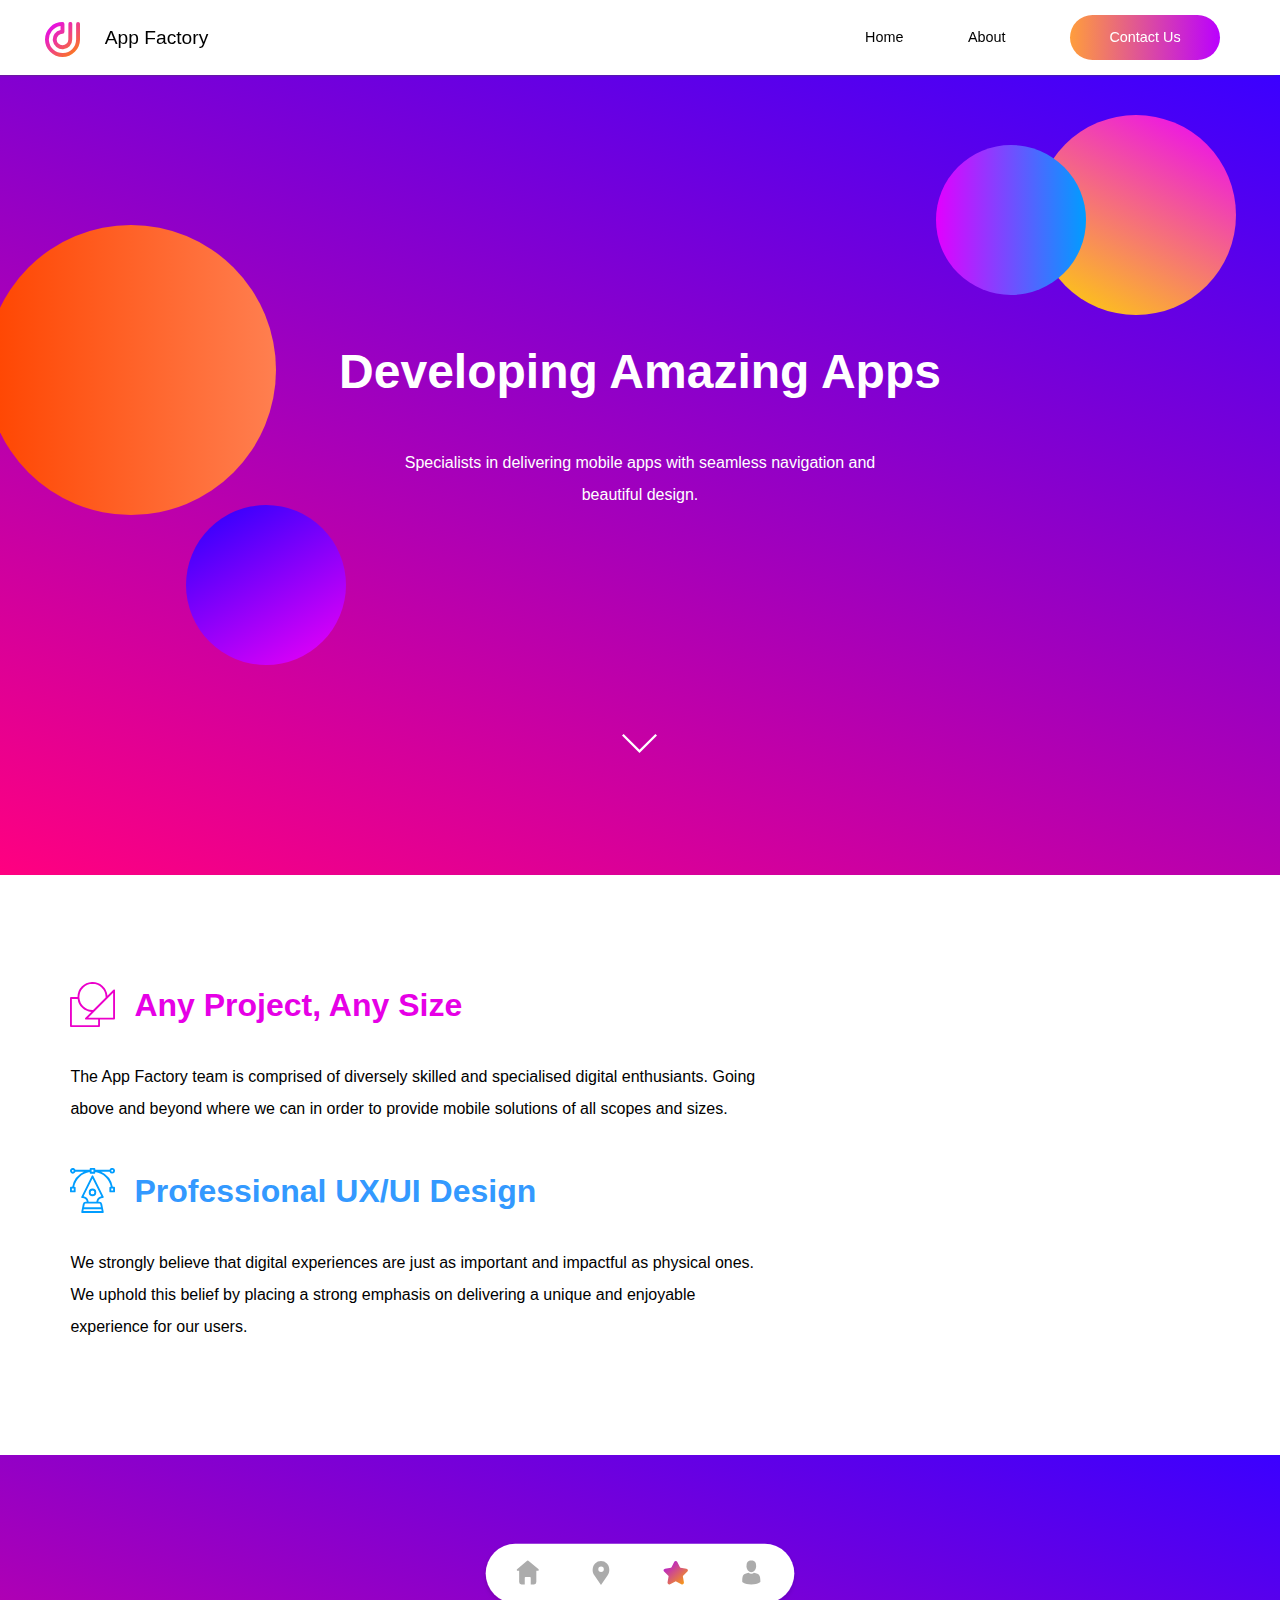
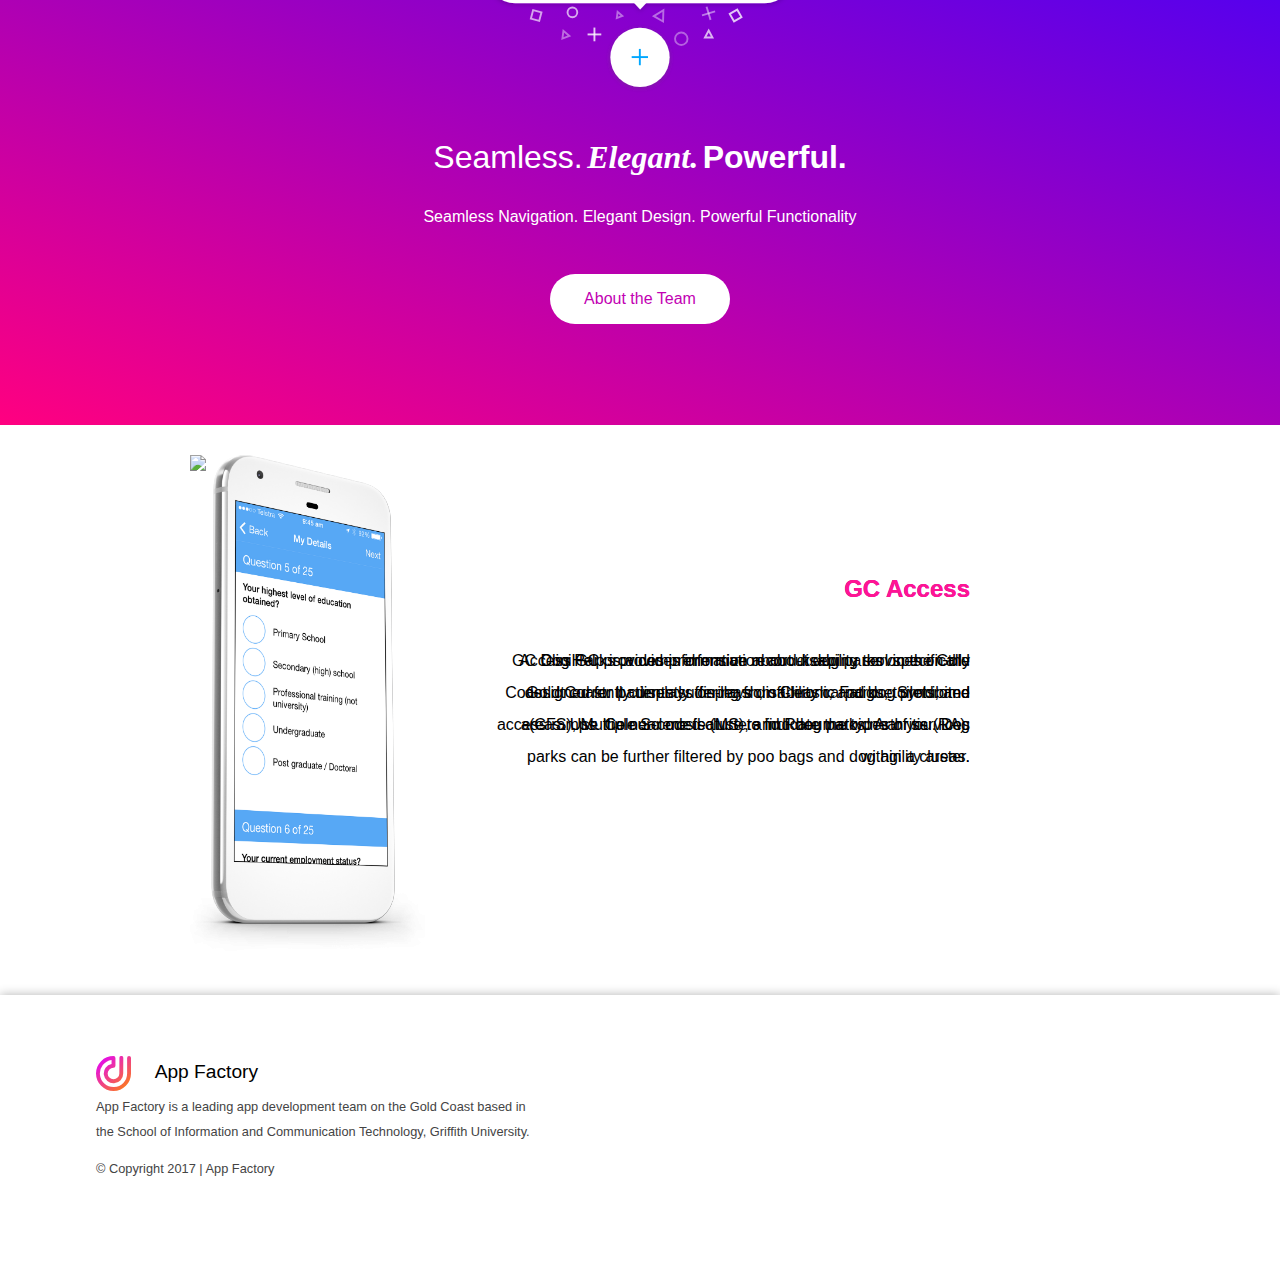
==== commit 41d5860d: "Dylan's Fixups" ====
--- a/index.html
+++ b/index.html
@@ -83,7 +83,7 @@
         <div class="slogan">
           <h1>Developing Amazing Apps</h1>
           <p>Specialists in delivering mobile apps with seamless navigation and beautiful design.</p>
-          <img src="assets/images/icons/indicator.svg" id="indicator">
+          <button id="indicator"><img src="assets/images/icons/indicator.svg" ></button>
         </div>
         <div class="bubblecontainer">
           <div id="left-small"></div>
@@ -93,7 +93,7 @@
         </div>
       </header>
 
-<div class="body-container">
+<div class="body-container" id="body">
     <div class="body1">
       <img src="assets/images/mockups/homepagemockup.png" id="body1mockup" alt="Design Mockup">
       <div class="body1-textbox">
@@ -115,7 +115,7 @@
           <h3 id="powerful">Powerful.</h3>
         </div>
         <p>Seamless Navigation. Elegant Design. Powerful Functionality</p>
-        <a href="pages/portfolio/portfolio.html"><button>View our Works</button></a>
+        <a href="pages/about/about.html"><button>About the Team</button></a>
       </div>
     </div>
     <div class="body3">
--- a/index.css
+++ b/index.css
@@ -5,6 +5,11 @@
   padding: 0;
 }
 
+@keyframes indicator {
+  0% {top: 380px;}
+  100% {top: 390px;}
+}
+
 
   @keyframes tinycircle {
     0% {margin-left: 200px; margin-top: -150px;}
@@ -35,21 +40,21 @@
   /*----Slideshow Keyframes----*/
 
   @keyframes anim-1 {
-	0%, 8.3% { left: -100%; opacity: 0; }
-  8.3%,25% { left: 25%; opacity: 1; }
-  33.33%, 100% { left: 110%; opacity: 0; }
+	0%, 8.3% {  opacity: 0; }
+  8.3%,25% {  opacity: 1; }
+  33.33%, 100% { opacity: 0; }
 }
 
 @keyframes anim-2 {
-	0%, 33.33% { left: -100%; opacity: 0; }
-  41.63%, 58.29% { left: 25%; opacity: 1; }
-  66.66%, 100% { left: 110%; opacity: 0; }
+	0%, 33.33% {  opacity: 0; }
+  41.63%, 58.29% {  opacity: 1; }
+  66.66%, 100% { opacity: 0; }
 }
 
 @keyframes anim-3 {
-	0%, 66.66% { left: -100%; opacity: 0; }
-  74.96%, 91.62% { left: 25%; opacity: 1; }
-  100% { left: 110%; opacity: 0; }
+	0%, 66.66% {  opacity: 0; }
+  74.96%, 91.62% { opacity: 1; }
+  100% { opacity: 0; }
 }
 
 
@@ -192,7 +197,7 @@
 .about-header {
   width: 100%;
   height: 800px;
-  margin: 0 auto;
+  margin: auto;
   margin-top: 75px !important;
   display: flex;
   justify-content: center;
@@ -221,6 +226,7 @@
 
 .slogan p {
   font-size: 1em;
+  text-align: center;
   width: 500px;
   margin: auto;
   margin-top: 3em;
@@ -228,43 +234,32 @@
   -webkit-font-smoothing: antialiased;
 }
 
-#indicator {
+header button {
   width: 35px;
-  margin-bottom: -190px;
+  position: absolute;
+  left: 0;
+  right: 0;
+  margin: auto;
+  top: 390px;
+  background: none;
+  border: none;
   height: auto;
-}
-
-header button {
-  background-color: white;
-  width: 180px;
-  height: 50px;
-  border: none;
-  border-radius: 30px;
-  font-size: 0.9em;
-  font-family: "Helvetica", sans-serif;
-  color: #c200b3;
-  margin: 0 auto;
-  position: relative;
-  margin-top: 3em;
-  display: block;
   z-index: 1000000;
-  box-shadow: 0px 25px 40px rgba(0,0,0,0.1);
-}
-
-header a {
-  text-decoration: none;
-}
-
-.about-header button:hover {
-  background: none;
-  color: white;
-  border: 2px solid white;
+  animation: indicator 1s infinite ease-in-out;
+  animation-fill-mode: both;
+  animation-direction: alternate-reverse;
+
+}
+
+header button:hover {
   cursor: pointer;
 }
 
-.about-header button:focus {
-  outline: 0;
-}
+header button:focus {
+  outline: none;
+}
+
+
 
 #left-small {
   position: absolute;
@@ -807,32 +802,34 @@
 .body3 {
   height: 580px;
   width: 100%;
+  width: 900px;
+  margin: auto !important;
 }
 
 .mockup-container {
-  margin: 0 auto;
+  margin: auto;
   display: block;
-  width: 800px;
+  width: 780px;
   position: absolute;
   animation-duration: 25s;
 	animation-timing-function: ease-in-out;
   animation-iteration-count: infinite;
-  transition-duration: 1s;
+  transition-duration: 15s;
 }
 
 .mockup1 {
-  animation-name: anim-1;
-  transition-duration: 1s;
+  animation: anim-1 50s infinite;
+  transition-duration: 60s;
 }
 
 .mockup2 {
-  animation-name: anim-2;
-  transition-duration: 1s;
+  animation: anim-2 50s infinite;
+  transition-duration: 60s;
 }
 
 .mockup3 {
-  animation-name: anim-3;
-  transition-duration: 1s;
+  animation: anim-3 50s infinite;
+  transition-duration: 60s;
 }
 
 .mockup-container-texbox {
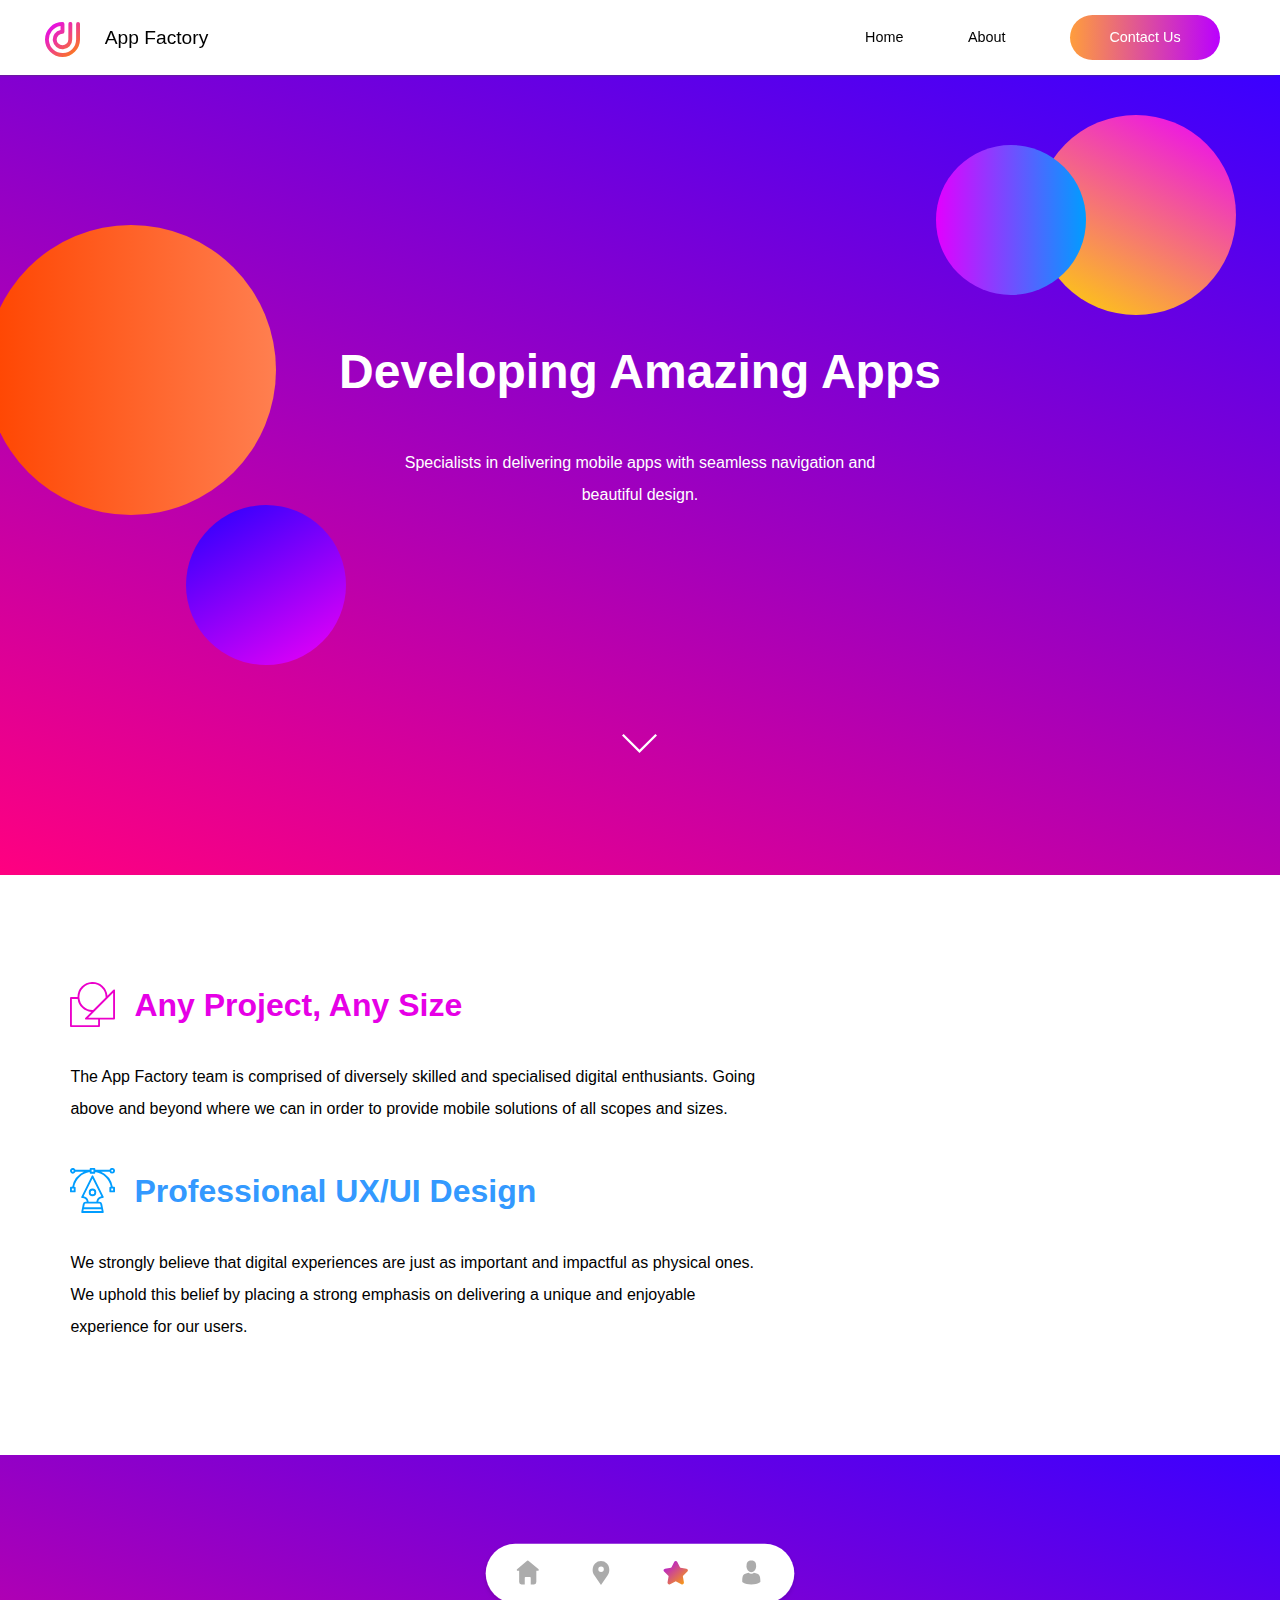
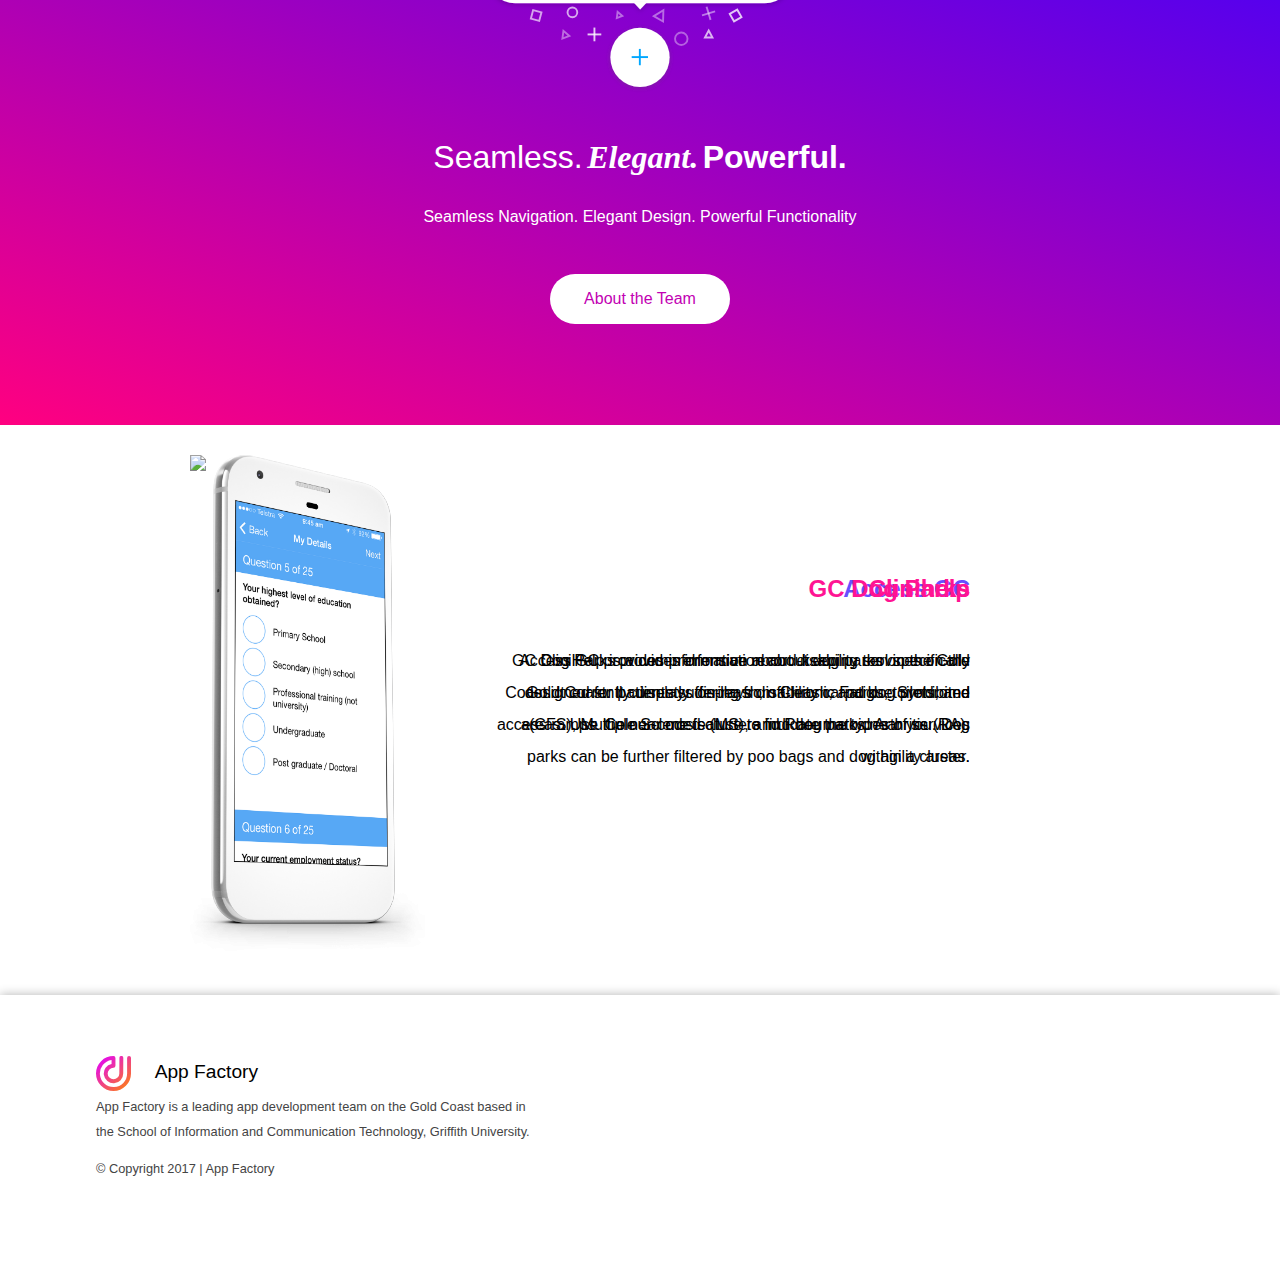
==== commit 6bd5278d: "Pushing title issues and css animation issues between slider transitions" ====
--- a/index.html
+++ b/index.html
@@ -1,156 +1,158 @@
 <!DOCTYPE html>
 <html>
-<head>
-  <meta charset="UTF-8">
-  <title>App Factory</title>
-  <link rel="stylesheet" type="text/css" href="index.css">
-  <script src="https://ajax.googleapis.com/ajax/libs/jquery/3.2.1/jquery.min.js"></script>
-  <script src="js/desktop/index.js"></script>
 
-<!--- Meta Tags for SEO -->
-  <link rel="canonical" href="http://app-factory.com.au/">
+    <head>
+        <meta charset="UTF-8">
+        <title>App Factory</title>
+        <link rel="stylesheet" type="text/css" href="index.css">
+        <script src="https://ajax.googleapis.com/ajax/libs/jquery/3.2.1/jquery.min.js"></script>
+        <script src="js/desktop/index.js"></script>
 
-  <meta property="og:locale" content="en_US">
-  <meta property="og:type" content="website">
-  <meta property="og:title" content="Home - App Factory Griffith University">
-  <meta property="og:url" content="http://app-factory.com.au/">
-  <meta property="og:site_name" content="App Factory Griffith University">
+        <!--- Meta Tags for SEO -->
+        <link rel="canonical" href="http://app-factory.com.au/">
 
-
-    
-  <meta name="description" content="DESCRIPTION IS NEEDED HERE." />
-    
-  <meta name="keywords" content="SEO TAGS ARE NEEDED HERE" />
-
-  <meta property="og:description" content="DESCRIPTION IS NEEDED HERE" />
-
-
-<!-- Meta Tags End Here -->
+        <meta property="og:locale" content="en_US">
+        <meta property="og:type" content="website">
+        <meta property="og:title" content="Home - App Factory Griffith University">
+        <meta property="og:url" content="http://app-factory.com.au/">
+        <meta property="og:site_name" content="App Factory Griffith University">
 
 
 
-  <!--Favicons-->
-  <link rel="shortcut icon" href="assets/images/favicons/favicon.ico" type="image/x-icon" />
-  <link rel="apple-touch-icon" sizes="57x57" href="assets/images/favicons/apple-touch-icon-57x57.png">
-  <link rel="apple-touch-icon" sizes="60x60" href="assets/images/favicons/apple-touch-icon-60x60.png">
-  <link rel="apple-touch-icon" sizes="72x72" href="assets/images/favicons/apple-touch-icon-72x72.png">
-  <link rel="apple-touch-icon" sizes="76x76" href="assets/images/favicons/apple-touch-icon-76x76.png">
-  <link rel="apple-touch-icon" sizes="114x114" href="assets/images/favicons/apple-touch-icon-114x114.png">
-  <link rel="apple-touch-icon" sizes="120x120" href="assets/images/favicons/apple-touch-icon-120x120.png">
-  <link rel="apple-touch-icon" sizes="144x144" href="assets/images/favicons/apple-touch-icon-144x144.png">
-  <link rel="apple-touch-icon" sizes="152x152" href="assets/images/favicons/apple-touch-icon-152x152.png">
-  <link rel="apple-touch-icon" sizes="180x180" href="assets/images/favicons/apple-touch-icon-180x180.png">
-  <link rel="icon" type="image/png" href="assets/images/favicons/favicon-16x16.png" sizes="16x16">
-  <link rel="icon" type="image/png" href="assets/images/favicons/favicon-32x32.png" sizes="32x32">
-  <link rel="icon" type="image/png" href="assets/images/favicons/favicon-96x96.png" sizes="96x96">
-  <link rel="icon" type="image/png" href="assets/images/favicons/android-chrome-192x192.png" sizes="192x192">
-  <!--End Favicons-->
-  <!--Mobile Query-->
-  <script type="text/javascript">
-      window.onresize = function(event) {
-        if (window.innerWidth < 768) {
-          document.location = "mobile.html";
-        }
-      };
-  </script>
+        <meta name="description" content="DESCRIPTION IS NEEDED HERE." />
 
-  <script type="text/javascript">
-      if (screen.width < 768) {
-        window.location = "mobile.html";
-      }
-  </script>
-</head>
-  
+        <meta name="keywords" content="SEO TAGS ARE NEEDED HERE" />
+
+        <meta property="og:description" content="DESCRIPTION IS NEEDED HERE" />
 
 
-<body>
-  <nav>
-    <a href="index.html"><img src="assets/images/AFLogo.svg" id="logo" alt="App Factory Logo"></a>
-    <a href="index.html"><h1>App Factory</h1></a>
-    <ul>
-      <li><a href="index.html" id="home">Home</a></li>
-      <li><a href="pages/about/about.html" id="about">About</a></li>
-      <a href="pages/contact/contact.html"><button>Contact Us</button></a>
-    </ul>
-  </nav>
-  <!--Background gradients for divs-->
-  <div class="headerbackground"></div>
-  <div class="body2background"></div>
+        <!-- Meta Tags End Here -->
 
-  <!--Page content-->
-  <div class="flexbox">
-    <header class="about-header">
-        <div class="slogan">
-          <h1>Developing Amazing Apps</h1>
-          <p>Specialists in delivering mobile apps with seamless navigation and beautiful design.</p>
-          <button id="indicator"><img src="assets/images/icons/indicator.svg" ></button>
+
+
+        <!--Favicons-->
+        <link rel="shortcut icon" href="assets/images/favicons/favicon.ico" type="image/x-icon" />
+        <link rel="apple-touch-icon" sizes="57x57" href="assets/images/favicons/apple-touch-icon-57x57.png">
+        <link rel="apple-touch-icon" sizes="60x60" href="assets/images/favicons/apple-touch-icon-60x60.png">
+        <link rel="apple-touch-icon" sizes="72x72" href="assets/images/favicons/apple-touch-icon-72x72.png">
+        <link rel="apple-touch-icon" sizes="76x76" href="assets/images/favicons/apple-touch-icon-76x76.png">
+        <link rel="apple-touch-icon" sizes="114x114" href="assets/images/favicons/apple-touch-icon-114x114.png">
+        <link rel="apple-touch-icon" sizes="120x120" href="assets/images/favicons/apple-touch-icon-120x120.png">
+        <link rel="apple-touch-icon" sizes="144x144" href="assets/images/favicons/apple-touch-icon-144x144.png">
+        <link rel="apple-touch-icon" sizes="152x152" href="assets/images/favicons/apple-touch-icon-152x152.png">
+        <link rel="apple-touch-icon" sizes="180x180" href="assets/images/favicons/apple-touch-icon-180x180.png">
+        <link rel="icon" type="image/png" href="assets/images/favicons/favicon-16x16.png" sizes="16x16">
+        <link rel="icon" type="image/png" href="assets/images/favicons/favicon-32x32.png" sizes="32x32">
+        <link rel="icon" type="image/png" href="assets/images/favicons/favicon-96x96.png" sizes="96x96">
+        <link rel="icon" type="image/png" href="assets/images/favicons/android-chrome-192x192.png" sizes="192x192">
+        <!--End Favicons-->
+        <!--Mobile Query-->
+        <script type="text/javascript">
+            window.onresize = function(event) {
+                if (window.innerWidth < 768) {
+                    document.location = "mobile.html";
+                }
+            };
+        </script>
+
+        <script type="text/javascript">
+            if (screen.width < 768) {
+                window.location = "mobile.html";
+            }
+        </script>
+    </head>
+
+
+
+    <body>
+        <nav>
+            <a href="index.html"><img src="assets/images/AFLogo.svg" id="logo" alt="App Factory Logo"></a>
+            <a href="index.html"><h1>App Factory</h1></a>
+            <ul>
+                <li><a href="index.html" id="home">Home</a></li>
+                <li><a href="pages/about/about.html" id="about">About</a></li>
+                <a href="pages/contact/contact.html"><button>Contact Us</button></a>
+            </ul>
+        </nav>
+        <!--Background gradients for divs-->
+        <div class="headerbackground"></div>
+        <div class="body2background"></div>
+
+        <!--Page content-->
+        <div class="flexbox">
+            <header class="about-header">
+                <div class="slogan">
+                    <h1>Developing Amazing Apps</h1>
+                    <p>Specialists in delivering mobile apps with seamless navigation and beautiful design.</p>
+                    <button id="indicator"><img src="assets/images/icons/indicator.svg" ></button>
+                </div>
+                <div class="bubblecontainer">
+                    <div id="left-small"></div>
+                    <div id="right-large"></div>
+                    <div id="right-small"></div>
+                    <div id="left-large"></div>
+                </div>
+            </header>
+
+            <div class="body-container" id="body">
+                <div class="body1">
+                    <img src="assets/images/mockups/homepagemockup.png" id="body1mockup" alt="Design Mockup">
+                    <div class="body1-textbox">
+                        <img src="assets/images/icons/pinkshapes.svg" id="pinkshapes" alt="Pink Shapes Design">
+                        <h2 id="h11">Any Project, Any Size</h2>
+                        <p id="p">The App Factory team is comprised of diversely skilled and specialised digital enthusiants. Going above and beyond where we can in order to provide mobile solutions of all scopes and sizes.</p>
+                        <img src="assets/images/icons/bluepen.svg" id="bluepen" alt="Blue Pen Design">
+                        <h2 id="h12">Professional UX/UI Design</h2>
+                        <p>We strongly believe that digital experiences are just as important and impactful as physical ones. We uphold this belief by placing a strong emphasis on delivering a unique and enjoyable experience for our users.</p>
+                    </div>
+
+                </div>
+                <div class="body2">
+                    <div class="body2-content">
+                        <img src="assets/images/shapestarfall.svg" alt="Small Design with Shapes">
+                        <div>
+                            <h3 id="seamless">Seamless.</h3>
+                            <h3 id="elegant">Elegant.</h3>
+                            <h3 id="powerful">Powerful.</h3>
+                        </div>
+                        <p>Seamless Navigation. Elegant Design. Powerful Functionality</p>
+                        <a href="pages/about/about.html"><button>About the Team</button></a>
+                    </div>
+                </div>
+                <div class="body3">
+                    <div class="mockup1 mockup-container">
+                        <img src="assets/images/mockups/accessgcmockup.png" class="body3-mockup">
+                        <div class="mockup-container-texbox">
+                            <h3 id="gcaccess">Access GC</h3>
+                            <p>Access GC provides information about disability services on the Gold Coast. It currently displays disability carparks, toilets, and access ramps. Colour-coded clusters indicate the types of services within a cluster.</p>
+                        </div>
+                    </div>
+                    <div class="mockup2 mockup-container">
+                        <img src="assets/images/mockups/gcdogparksmockup.png" class="body3-mockup">
+                        <div class="mockup-container-texbox">
+                            <h3 id="gcdogparks">GC Dog Parks</h3>
+                            <p>GC Dog Parks provides information about dog parks on the Gold Coast. It currently displays on-leash, off-leash, and dog prohibited areas. Use the near me feature to find dog parks near you. Dog parks can be further filtered
+                                by poo bags and dog agility areas. </p>
+                        </div>
+                    </div>
+                    <div class="mockup3 mockup-container">
+                        <img src="assets/images/mockups/clinihelpmockup.png" class="body3-mockup">
+                        <div class="mockup-container-texbox">
+                            <h3 id="gcdogparks">Clinihelp</h3>
+                            <p>CliniHelp is a comprehensive record-keeping tool specifically designed for patients suffering from Chronic Fatigue Syndrome (CFS), Multiple Sclerosis (MS), and Rheumatoid Arthritis (RA).</p>
+                        </div>
+                    </div>
+                </div>
+            </div>
         </div>
-        <div class="bubblecontainer">
-          <div id="left-small"></div>
-          <div id="right-large"></div>
-          <div id="right-small"></div>
-          <div id="left-large"></div>
-        </div>
-      </header>
 
-<div class="body-container" id="body">
-    <div class="body1">
-      <img src="assets/images/mockups/homepagemockup.png" id="body1mockup" alt="Design Mockup">
-      <div class="body1-textbox">
-        <img src="assets/images/icons/pinkshapes.svg" id="pinkshapes" alt="Pink Shapes Design">
-        <h2 id="h11">Any Project, Any Size</h2>
-        <p id="p">The App Factory team is comprised of diversely skilled and specialised digital enthusiants. Going above and beyond where we can in order to provide mobile solutions of all scopes and sizes.</p>
-        <img src="assets/images/icons/bluepen.svg" id="bluepen" alt="Blue Pen Design">
-        <h2 id="h12">Professional UX/UI Design</h2>
-        <p>We strongly believe that digital experiences are just as important and impactful as physical ones. We uphold this belief by placing a strong emphasis on delivering a unique and enjoyable experience for our users.</p>
-      </div>
-     
-    </div>
-    <div class="body2">
-      <div class="body2-content">
-        <img src="assets/images/shapestarfall.svg" alt="Small Design with Shapes">
-        <div>
-          <h3 id="seamless">Seamless.</h3>
-          <h3 id="elegant">Elegant.</h3>
-          <h3 id="powerful">Powerful.</h3>
-        </div>
-        <p>Seamless Navigation. Elegant Design. Powerful Functionality</p>
-        <a href="pages/about/about.html"><button>About the Team</button></a>
-      </div>
-    </div>
-    <div class="body3">
-      <div class="mockup1 mockup-container">
-        <img src="assets/images/mockups/accessgcmockup.png" class="body3-mockup">
-        <div class="mockup-container-texbox">
-        <h3 id="gcaccess">GC Access</h3>
-        <p>Access GC provides information about disability services on the Gold Coast. It currently displays disability carparks, toilets, and access ramps. Colour-coded clusters indicate the types of services within a cluster.</p>
-        </div>
-      </div>
-      <div class="mockup2 mockup-container">
-        <img src="assets/images/mockups/gcdogparksmockup.png" class="body3-mockup">
-        <div class="mockup-container-texbox">
-        <h3 id="gcdogparks">GC Access</h3>
-        <p>GC Dog Parks provides information about dog parks on the Gold Coast. It currently displays on-leash, off-leash, and dog prohibited areas. Use the near me feature to find dog parks near you. Dog parks can be further filtered by poo bags and dog agility areas. </p>
-        </div>
-      </div>
-      <div class="mockup3 mockup-container">
-        <img src="assets/images/mockups/clinihelpmockup.png" class="body3-mockup">
-        <div class="mockup-container-texbox">
-        <h3 id="gcdogparks">GC Access</h3>
-        <p>CliniHelp is a comprehensive record-keeping tool specifically designed for patients suffering from Chronic Fatigue Syndrome (CFS), Multiple Sclerosis (MS), and Rheumatoid Arthritis (RA).</p>
-        </div>
-      </div>
-    </div>
-  </div>
-</div>
-  
-  <footer>
-      <div>
-        <img src="../../assets/images/AFLogo.svg" alt="App Factory Logo - Footer">
-        <h4>App Factory</h4>
-        <a href="../about/about.html"></a>
-        <p>App Factory is a leading app development team on the Gold Coast based in the School of Information and Communication Technology, Griffith University.</p>
-        <p>&copy; Copyright 2017 | App Factory</p>
-      </div>
-    </footer>
-</body>
+        <footer>
+            <div>
+                <img src="../../assets/images/AFLogo.svg" alt="App Factory Logo - Footer">
+                <h4>App Factory</h4>
+                <a href="../about/about.html"></a>
+                <p>App Factory is a leading app development team on the Gold Coast based in the School of Information and Communication Technology, Griffith University.</p>
+                <p>&copy; Copyright 2017 | App Factory</p>
+            </div>
+        </footer>
+    </body>
--- a/index.css
+++ b/index.css
@@ -1,4 +1,3 @@
-
 * {
   font-family: 'Helvetica Neue', Helvetica, sans-serif;
   margin: 0;
@@ -6,62 +5,116 @@
 }
 
 @keyframes indicator {
-  0% {top: 380px;}
-  100% {top: 390px;}
-}
-
-
-  @keyframes tinycircle {
-    0% {margin-left: 200px; margin-top: -150px;}
-    50% {margin-left: 190px; margin-top: -150px;}
-    100% {margin-left: 200px; margin-top: -150px;}
-  }
-
-  @keyframes smallcircle {
-    0% {margin-left: 1220px; margin-top: 110px;}
-    50% {margin-left: 1210px; margin-top: 110px;}
-    100% {margin-left: 1220px; margin-top: 110px;}
-  }
-
-
-  @keyframes mediumcircle {
-    0% {margin-left: 1100px; margin-top: -240px;}
-    50% {margin-left: 1110px; margin-top: -250px;}
-    100% {margin-left: 1100px; margin-top: -240px;}
-  }
-
-  @keyframes largecircle {
-    0% {margin-left: 30px; margin-top: 90px;}
-    50% {margin-left: 40px; margin-top: 90px;}
-    100% {margin-left: 30px; margin-top: 90px;}
-  }
-
-
-  /*----Slideshow Keyframes----*/
-
-  @keyframes anim-1 {
-	0%, 8.3% {  opacity: 0; }
-  8.3%,25% {  opacity: 1; }
-  33.33%, 100% { opacity: 0; }
+  0% {
+    top: 380px;
+  }
+  100% {
+    top: 390px;
+  }
+}
+
+@keyframes tinycircle {
+  0% {
+    margin-left: 200px;
+    margin-top: -150px;
+  }
+  50% {
+    margin-left: 190px;
+    margin-top: -150px;
+  }
+  100% {
+    margin-left: 200px;
+    margin-top: -150px;
+  }
+}
+
+@keyframes smallcircle {
+  0% {
+    margin-left: 1220px;
+    margin-top: 110px;
+  }
+  50% {
+    margin-left: 1210px;
+    margin-top: 110px;
+  }
+  100% {
+    margin-left: 1220px;
+    margin-top: 110px;
+  }
+}
+
+@keyframes mediumcircle {
+  0% {
+    margin-left: 1100px;
+    margin-top: -240px;
+  }
+  50% {
+    margin-left: 1110px;
+    margin-top: -250px;
+  }
+  100% {
+    margin-left: 1100px;
+    margin-top: -240px;
+  }
+}
+
+@keyframes largecircle {
+  0% {
+    margin-left: 30px;
+    margin-top: 90px;
+  }
+  50% {
+    margin-left: 40px;
+    margin-top: 90px;
+  }
+  100% {
+    margin-left: 30px;
+    margin-top: 90px;
+  }
+}
+
+
+/*----Slideshow Keyframes----*/
+
+@keyframes anim-1 {
+  0%, 8.3% {
+    opacity: 0;
+  }
+  8.3%, 25% {
+    opacity: 1;
+  }
+  33.33%, 100% {
+    opacity: 0;
+  }
 }
 
 @keyframes anim-2 {
-	0%, 33.33% {  opacity: 0; }
-  41.63%, 58.29% {  opacity: 1; }
-  66.66%, 100% { opacity: 0; }
+  0%, 33.33% {
+    opacity: 0;
+  }
+  41.63%, 58.29% {
+    opacity: 1;
+  }
+  66.66%, 100% {
+    opacity: 0;
+  }
 }
 
 @keyframes anim-3 {
-	0%, 66.66% {  opacity: 0; }
-  74.96%, 91.62% { opacity: 1; }
-  100% { opacity: 0; }
-}
-
-
+  0%, 66.66% {
+    opacity: 0;
+  }
+  74.96%, 91.62% {
+    opacity: 1;
+  }
+  100% {
+    opacity: 0;
+  }
+}
 
 html {
-overflow-x: hidden;
-font-family: "Helvetica", sans-serif;
+  overflow-x: hidden;
+  font-family: "Helvetica", sans-serif;
 }
 
 html {
@@ -82,8 +135,8 @@
   z-index: 101;
 }
 
+
 /*----Nav----*/
-
 
 nav {
   width: 100vw;
@@ -171,6 +224,7 @@
 nav button:active {
   outline: none;
 }
+
 
 /*----Header----*/
 
@@ -215,7 +269,6 @@
   bottom: 3em;
 }
 
-
 .slogan h1 {
   font-size: 3em;
   -webkit-font-smoothing: antialiased;
@@ -248,7 +301,6 @@
   animation: indicator 1s infinite ease-in-out;
   animation-fill-mode: both;
   animation-direction: alternate-reverse;
-
 }
 
 header button:hover {
@@ -258,8 +310,6 @@
 header button:focus {
   outline: none;
 }
-
-
 
 #left-small {
   position: absolute;
@@ -304,7 +354,7 @@
 
 #right-large {
   border-radius: 100%;
-  margin-left: 1100px; 
+  margin-left: 1100px;
   margin-top: -240px;
   background: linear-gradient(30deg, #FFD800, #EB00FF);
   z-index: 98;
@@ -341,6 +391,7 @@
   transition-duration: 0.4s;
 }
 
+
 /*----Body1-----*/
 
 .body-container {
@@ -545,13 +596,12 @@
 
 /*----Footer----*/
 
-
 footer {
   text-align: left;
   padding-top: 3em;
   width: 100%;
   left: 0;
-  box-shadow: 0px 0px 10px rgba(0,0,0,0.3);
+  box-shadow: 0px 0px 10px rgba(0, 0, 0, 0.3);
   height: 230px;
   z-index: 101;
 }
@@ -601,83 +651,69 @@
   color: #444;
 }
 
+
 /*----Downscaling Media Queries----*/
 
 @media screen and (max-width: 1480px) {
-
-/*----Body1----*/
-
-
-.body1 {
-  height: 500px;
-  width: 100%;
-  display: flex;
-  flex-direction: column;
-  position: relative;
-}
-
-#body1mockup {
-  width: 350px;
-  height: 420px;
-}
-
-.body1-textbox {
-  width: 60%;
-  margin-left: 1em;
-  margin-top: 3em;
-}
-
-
-.body1 p {
-  margin-top: 0.3em;
-  line-height: 2em;
-}
-
-#p {
-  margin-bottom: 3em;
-}
-
-.body1-textbox p {
-  font-size: 1em;
-}
-
-#pinkshapes {
-  height: auto;
-  width: 2.8em;
-  display: inline-block;
-  position: absolute;
-}
-
-#bluepen {
-  height: auto;
-  width: 2.8em;
-  display: inline-block;
-  margin-top: -0.3em;
-  position: absolute;
-}
-
-#h11 {
-  padding-bottom: 1em;
-  color: #e600e6;
-  font-size: 2em;
-  display: inline-block;
-  margin-left: 2em;
-}
-
-#h12 {
-  color: #3399ff;
-  padding-bottom: 1em;
-  font-size: 2em;
-  display: inline-block;
-  margin-left: 2em;
-  margin-top: 0px;
-}
-
-/*----body2----*/
-
-.body2background {
-  margin-top: 1305px;
-}
+  /*----Body1----*/
+  .body1 {
+    height: 500px;
+    width: 100%;
+    display: flex;
+    flex-direction: column;
+    position: relative;
+  }
+  #body1mockup {
+    width: 350px;
+    height: 420px;
+  }
+  .body1-textbox {
+    width: 60%;
+    margin-left: 1em;
+    margin-top: 3em;
+  }
+  .body1 p {
+    margin-top: 0.3em;
+    line-height: 2em;
+  }
+  #p {
+    margin-bottom: 3em;
+  }
+  .body1-textbox p {
+    font-size: 1em;
+  }
+  #pinkshapes {
+    height: auto;
+    width: 2.8em;
+    display: inline-block;
+    position: absolute;
+  }
+  #bluepen {
+    height: auto;
+    width: 2.8em;
+    display: inline-block;
+    margin-top: -0.3em;
+    position: absolute;
+  }
+  #h11 {
+    padding-bottom: 1em;
+    color: #e600e6;
+    font-size: 2em;
+    display: inline-block;
+    margin-left: 2em;
+  }
+  #h12 {
+    color: #3399ff;
+    padding-bottom: 1em;
+    font-size: 2em;
+    display: inline-block;
+    margin-left: 2em;
+    margin-top: 0px;
+  }
+  /*----body2----*/
+  .body2background {
+    margin-top: 1305px;
+  }
 }
 
 @media screen and (max-width: 1170px) {
@@ -686,34 +722,24 @@
   }
 }
 
-
 @media screen and (max-width: 1353px) {
-.bubblecontainer {
-  margin-left: -5%;
-}
-
-}
-
+  .bubblecontainer {
+    margin-left: -5%;
+  }
+}
 
 @media screen and (max-width: 1566px) {
-
   .body1-textbox {
     width: 60%;
   }
-
-  
-
   #body1mockup {
     width: 370px;
     margin-top: 50px;
     height: auto;
   }
-
   .body1 {
     height: 590px;
-    
-  }
-
+  }
   .body2background {
     width: 100%;
     height: 570px;
@@ -723,79 +749,59 @@
     margin-top: 1380px;
     z-index: 1;
   }
-
 }
 
 @media screen and (max-width: 1159px) {
-
   .body1-textbox {
     width: 48%;
     margin-left: 1em;
     margin-top: 0.8em;
-}
-
-
-
+  }
   #pinkshapes {
     display: none;
   }
-
   #h11 {
     margin-left: 0;
     font-size: 1.7em;
     padding-bottom: 1em;
-
-
-  }
-
+  }
   #bluepen {
     display: none;
   }
-
   #h12 {
     margin-left: 0;
     font-size: 1.7em;
     padding-bottom: 1em;
   }
-
-}
-
-
+}
 
 @media screen and (max-width: 1006px) {
   #body1mockup {
     display: none !important;
   }
-
   .body1-textbox {
     width: 80%;
   }
 }
 
 @media (max-width: 1170px) {
-
- 
-.about-tinycircle {
-  display: none;
-}
-
-.about-tinycircle2,  {
-  display: none;
-}
-
-.about-smallcircle {
-  display: none;
-}
-
-.about-mediumcircle {
-  display: none;
-}
-
-
-.about-largecircle {
-  display: none;
- }
-}
+  .about-tinycircle {
+    display: none;
+  }
+  .about-tinycircle2, {
+    display: none;
+  }
+  .about-smallcircle {
+    display: none;
+  }
+  .about-mediumcircle {
+    display: none;
+  }
+  .about-largecircle {
+    display: none;
+  }
+}
+
 
 /*----Body3----*/
 
@@ -811,25 +817,25 @@
   display: block;
   width: 780px;
   position: absolute;
-  animation-duration: 25s;
-	animation-timing-function: ease-in-out;
+  animation-duration: 13s;
+  animation-timing-function: ease-in-out;
   animation-iteration-count: infinite;
-  transition-duration: 15s;
+  transition-duration: 7s;
 }
 
 .mockup1 {
-  animation: anim-1 50s infinite;
-  transition-duration: 60s;
+  animation: anim-1 15s infinite;
+  transition-duration: 20s;
 }
 
 .mockup2 {
-  animation: anim-2 50s infinite;
-  transition-duration: 60s;
+  animation: anim-2 15s infinite;
+  transition-duration: 20s;
 }
 
 .mockup3 {
-  animation: anim-3 50s infinite;
-  transition-duration: 60s;
+  animation: anim-3 15s infinite;
+  transition-duration: 20s;
 }
 
 .mockup-container-texbox {
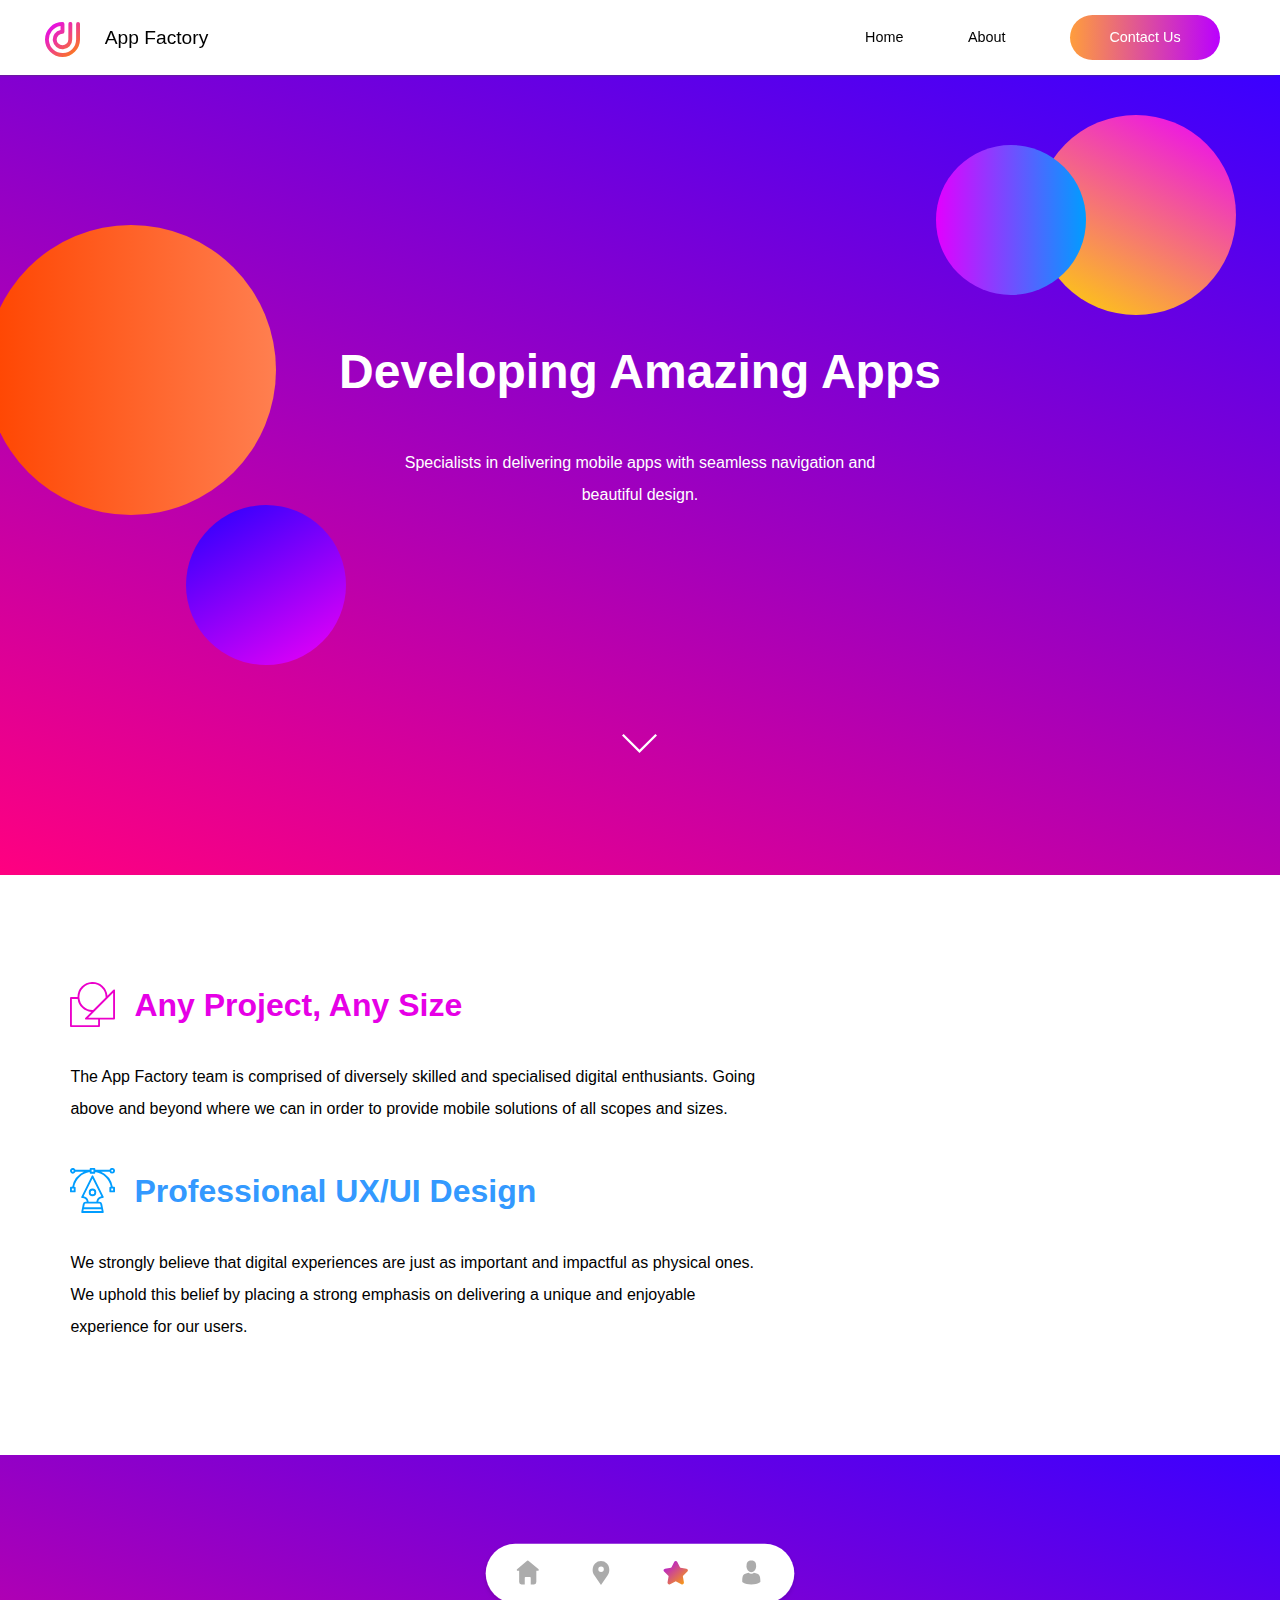
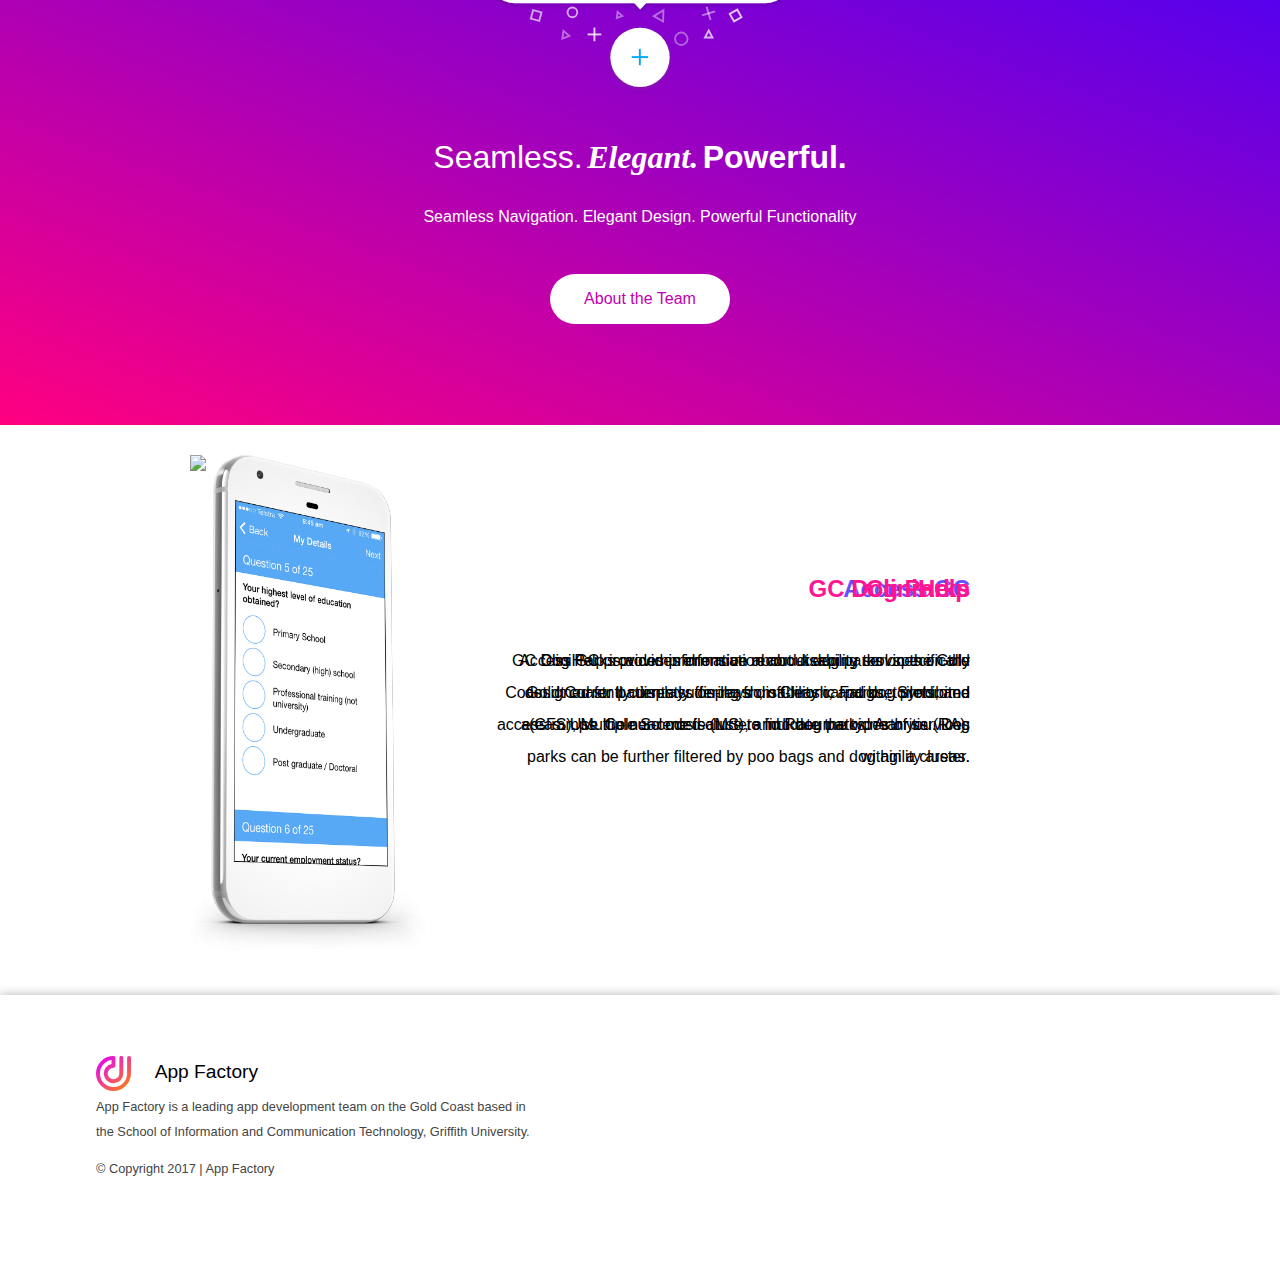
==== commit 094d22b2: "CliniHelp Typo Fixed" ====
--- a/index.html
+++ b/index.html
@@ -138,7 +138,7 @@
                     <div class="mockup3 mockup-container">
                         <img src="assets/images/mockups/clinihelpmockup.png" class="body3-mockup">
                         <div class="mockup-container-texbox">
-                            <h3 id="gcdogparks">Clinihelp</h3>
+                            <h3 id="gcdogparks">CliniHelp</h3>
                             <p>CliniHelp is a comprehensive record-keeping tool specifically designed for patients suffering from Chronic Fatigue Syndrome (CFS), Multiple Sclerosis (MS), and Rheumatoid Arthritis (RA).</p>
                         </div>
                     </div>
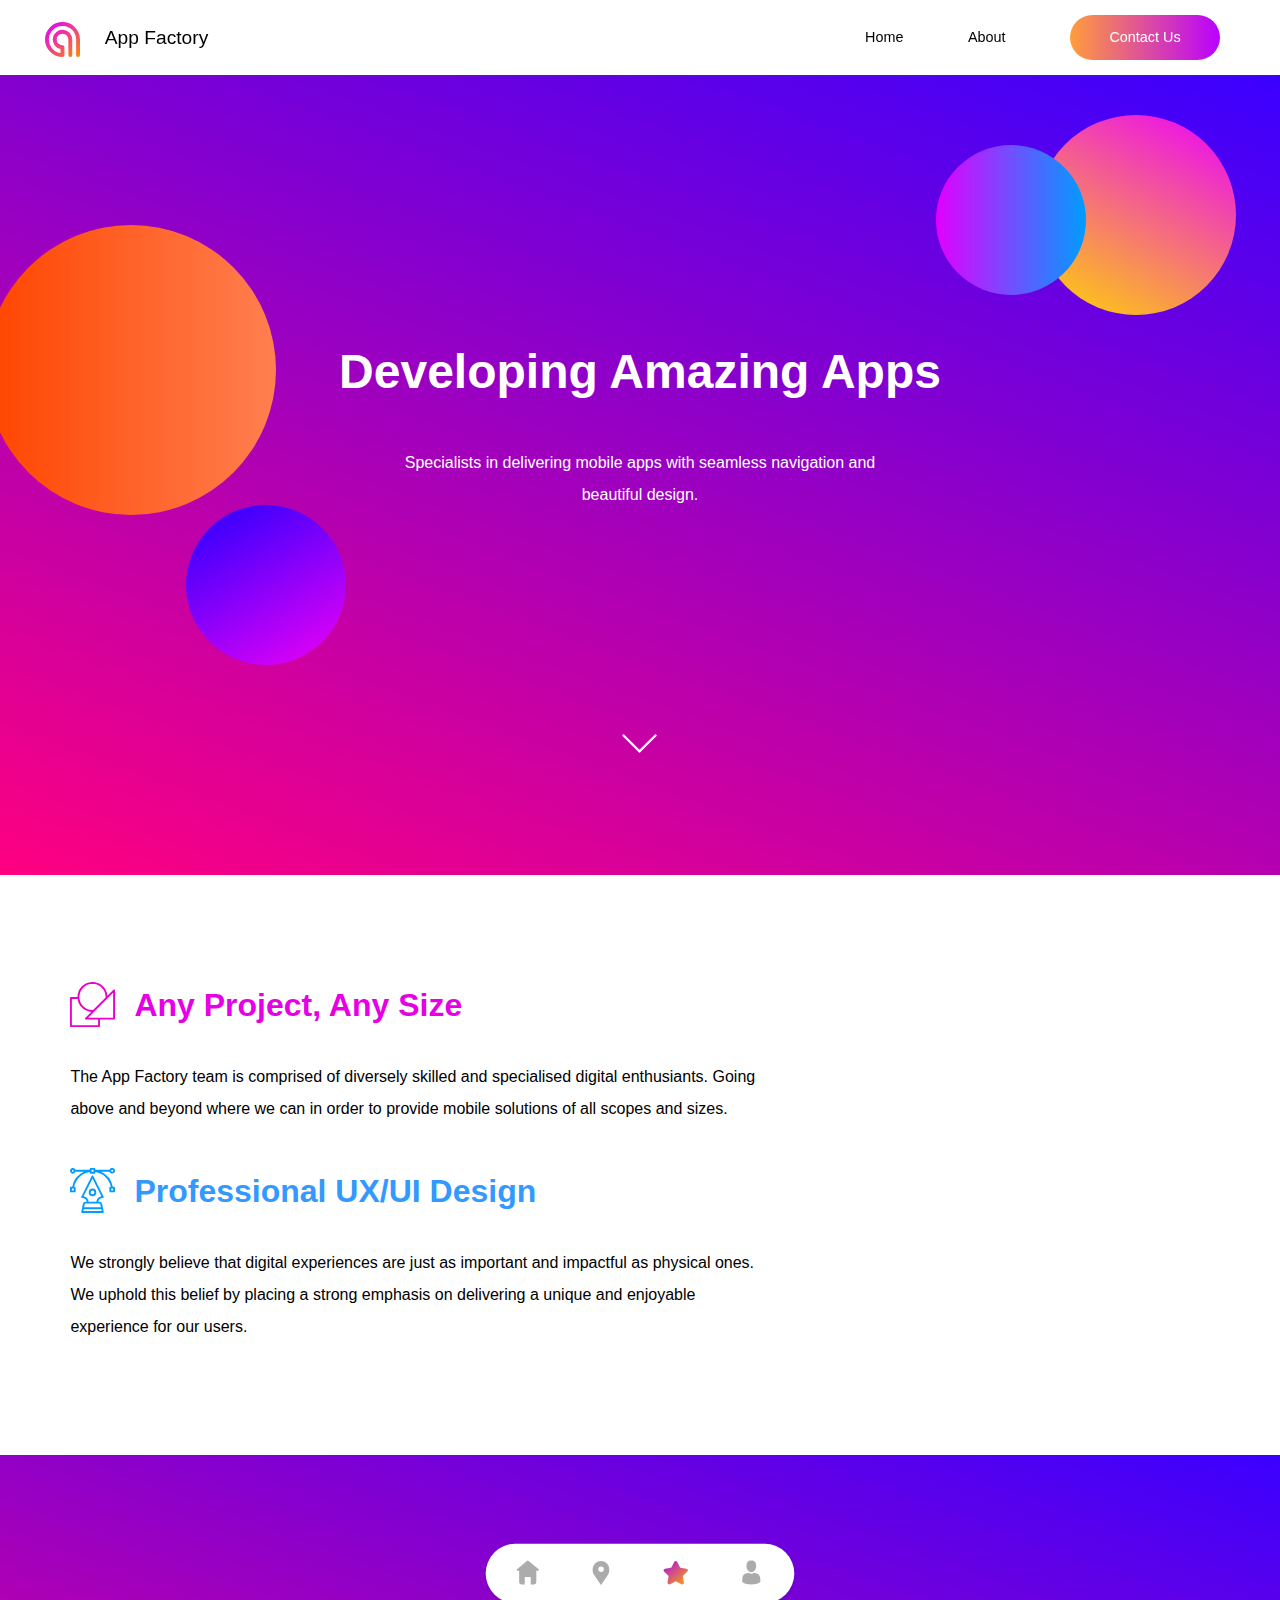
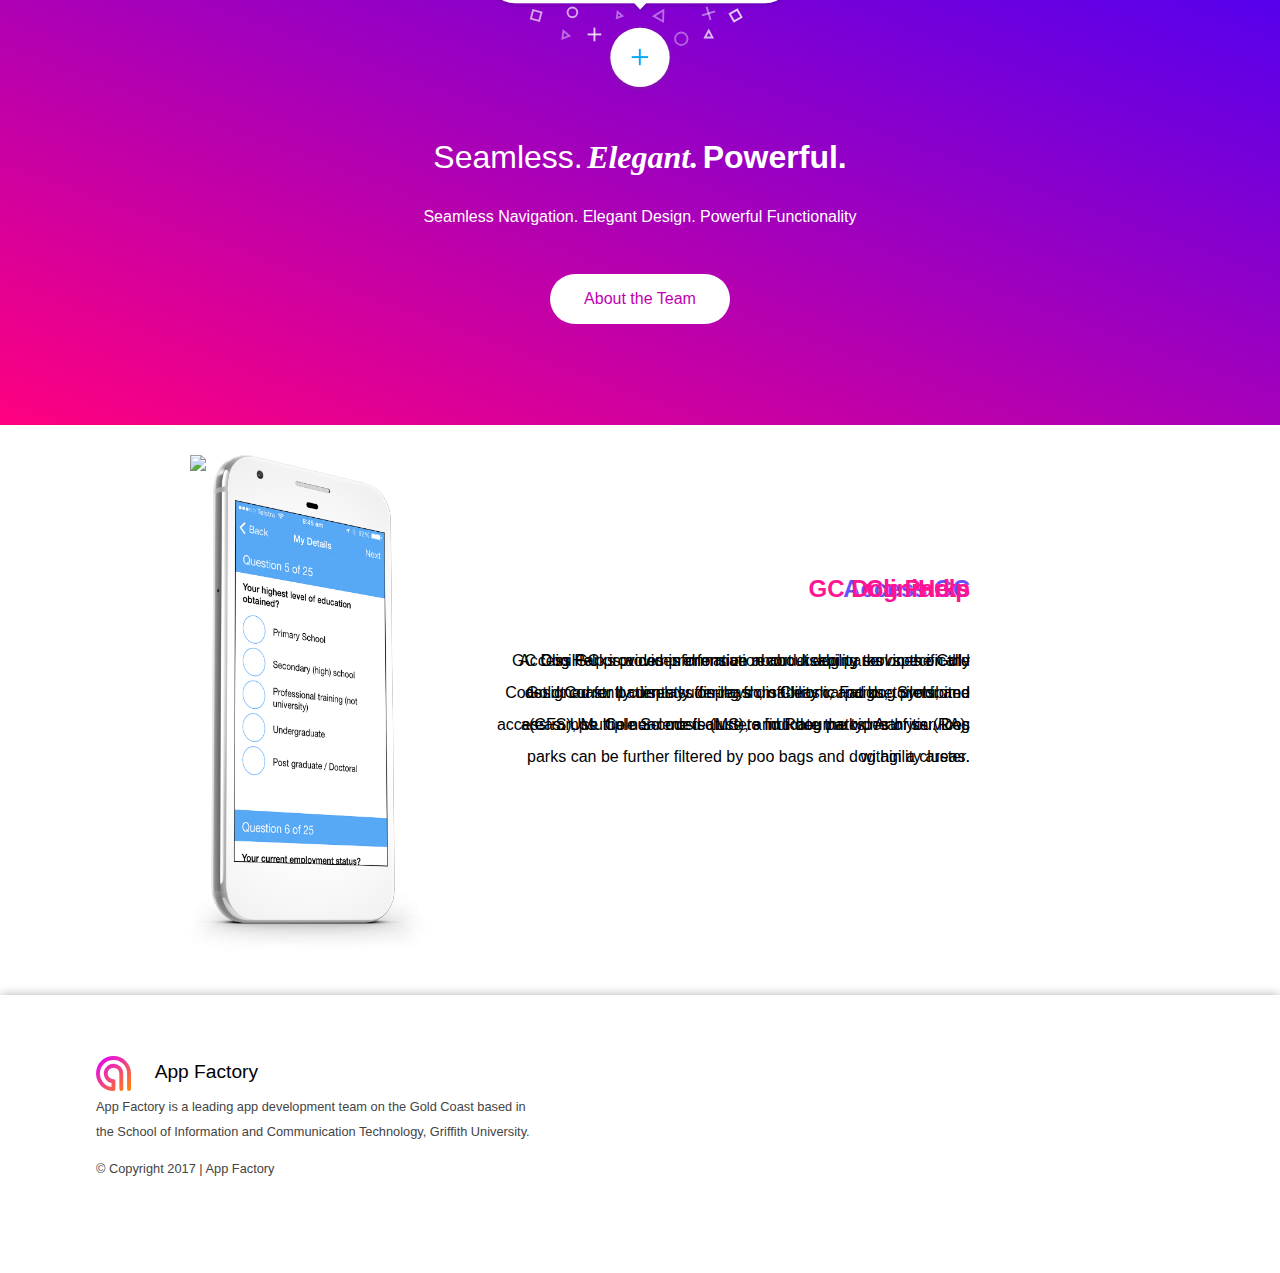
==== commit cf7d57cb: "11:54PM 18 Aug - Updated the Favicon" ====
--- a/index.html
+++ b/index.html
@@ -1,158 +1,145 @@
 <!DOCTYPE html>
 <html>
 
-    <head>
-        <meta charset="UTF-8">
-        <title>App Factory</title>
-        <link rel="stylesheet" type="text/css" href="index.css">
-        <script src="https://ajax.googleapis.com/ajax/libs/jquery/3.2.1/jquery.min.js"></script>
-        <script src="js/desktop/index.js"></script>
+  <head>
+    <meta charset="UTF-8">
+    <title>App Factory</title>
+    <link rel="stylesheet" type="text/css" href="index.css">
+    <script src="https://ajax.googleapis.com/ajax/libs/jquery/3.2.1/jquery.min.js"></script>
+    <script src="js/desktop/index.js"></script>
 
-        <!--- Meta Tags for SEO -->
-        <link rel="canonical" href="http://app-factory.com.au/">
+    <!--- Meta Tags for SEO -->
+    <link rel="canonical" href="http://app-factory.com.au/">
 
-        <meta property="og:locale" content="en_US">
-        <meta property="og:type" content="website">
-        <meta property="og:title" content="Home - App Factory Griffith University">
-        <meta property="og:url" content="http://app-factory.com.au/">
-        <meta property="og:site_name" content="App Factory Griffith University">
+    <meta property="og:locale" content="en_US">
+    <meta property="og:type" content="website">
+    <meta property="og:title" content="Home - App Factory Griffith University">
+    <meta property="og:url" content="http://app-factory.com.au/">
+    <meta property="og:site_name" content="App Factory Griffith University">
 
 
 
-        <meta name="description" content="DESCRIPTION IS NEEDED HERE." />
+    <meta name="description" content="" />
 
-        <meta name="keywords" content="SEO TAGS ARE NEEDED HERE" />
+    <meta name="keywords" content="SEO TAGS ARE NEEDED HERE" />
 
-        <meta property="og:description" content="DESCRIPTION IS NEEDED HERE" />
+    <meta property="og:description" content="DESCRIPTION IS NEEDED HERE" />
 
 
-        <!-- Meta Tags End Here -->
+    <!-- Meta Tags End Here -->
 
 
 
-        <!--Favicons-->
-        <link rel="shortcut icon" href="assets/images/favicons/favicon.ico" type="image/x-icon" />
-        <link rel="apple-touch-icon" sizes="57x57" href="assets/images/favicons/apple-touch-icon-57x57.png">
-        <link rel="apple-touch-icon" sizes="60x60" href="assets/images/favicons/apple-touch-icon-60x60.png">
-        <link rel="apple-touch-icon" sizes="72x72" href="assets/images/favicons/apple-touch-icon-72x72.png">
-        <link rel="apple-touch-icon" sizes="76x76" href="assets/images/favicons/apple-touch-icon-76x76.png">
-        <link rel="apple-touch-icon" sizes="114x114" href="assets/images/favicons/apple-touch-icon-114x114.png">
-        <link rel="apple-touch-icon" sizes="120x120" href="assets/images/favicons/apple-touch-icon-120x120.png">
-        <link rel="apple-touch-icon" sizes="144x144" href="assets/images/favicons/apple-touch-icon-144x144.png">
-        <link rel="apple-touch-icon" sizes="152x152" href="assets/images/favicons/apple-touch-icon-152x152.png">
-        <link rel="apple-touch-icon" sizes="180x180" href="assets/images/favicons/apple-touch-icon-180x180.png">
-        <link rel="icon" type="image/png" href="assets/images/favicons/favicon-16x16.png" sizes="16x16">
-        <link rel="icon" type="image/png" href="assets/images/favicons/favicon-32x32.png" sizes="32x32">
-        <link rel="icon" type="image/png" href="assets/images/favicons/favicon-96x96.png" sizes="96x96">
-        <link rel="icon" type="image/png" href="assets/images/favicons/android-chrome-192x192.png" sizes="192x192">
-        <!--End Favicons-->
-        <!--Mobile Query-->
-        <script type="text/javascript">
-            window.onresize = function(event) {
-                if (window.innerWidth < 768) {
-                    document.location = "mobile.html";
-                }
-            };
-        </script>
+    <!--Favicons-->
+    <link rel="shortcut icon" href="assets/images/favicons/aflogo.ico" type="image/x-icon" />
+    <!--End Favicons-->
+    <!--Mobile Query-->
+    <script type="text/javascript">
+      window.onresize = function(event) {
+        if (window.innerWidth < 768) {
+          document.location = "mobile.html";
+        }
+      };
+    </script>
 
-        <script type="text/javascript">
-            if (screen.width < 768) {
-                window.location = "mobile.html";
-            }
-        </script>
-    </head>
+    <script type="text/javascript">
+      if (screen.width < 768) {
+        window.location = "mobile.html";
+      }
+    </script>
+  </head>
 
 
 
-    <body>
-        <nav>
-            <a href="index.html"><img src="assets/images/AFLogo.svg" id="logo" alt="App Factory Logo"></a>
-            <a href="index.html"><h1>App Factory</h1></a>
-            <ul>
-                <li><a href="index.html" id="home">Home</a></li>
-                <li><a href="pages/about/about.html" id="about">About</a></li>
-                <a href="pages/contact/contact.html"><button>Contact Us</button></a>
-            </ul>
-        </nav>
-        <!--Background gradients for divs-->
-        <div class="headerbackground"></div>
-        <div class="body2background"></div>
+  <body>
+    <nav>
+      <a href="index.html"><img src="assets/images/AFLogo.svg" id="logo" alt="App Factory Logo"></a>
+      <a href="index.html"><h1>App Factory</h1></a>
+      <ul>
+        <li><a href="index.html" id="home">Home</a></li>
+        <li><a href="pages/about/about.html" id="about">About</a></li>
+        <a href="pages/contact/contact.html"><button>Contact Us</button></a>
+      </ul>
+    </nav>
+    <!--Background gradients for divs-->
+    <div class="headerbackground"></div>
+    <div class="body2background"></div>
 
-        <!--Page content-->
-        <div class="flexbox">
-            <header class="about-header">
-                <div class="slogan">
-                    <h1>Developing Amazing Apps</h1>
-                    <p>Specialists in delivering mobile apps with seamless navigation and beautiful design.</p>
-                    <button id="indicator"><img src="assets/images/icons/indicator.svg" ></button>
-                </div>
-                <div class="bubblecontainer">
-                    <div id="left-small"></div>
-                    <div id="right-large"></div>
-                    <div id="right-small"></div>
-                    <div id="left-large"></div>
-                </div>
-            </header>
+    <!--Page content-->
+    <div class="flexbox">
+      <header class="about-header">
+        <div class="slogan">
+          <h1>Developing Amazing Apps</h1>
+          <p>Specialists in delivering mobile apps with seamless navigation and beautiful design.</p>
+          <button id="indicator"><img src="assets/images/icons/indicator.svg" ></button>
+        </div>
+        <div class="bubblecontainer">
+          <div id="left-small"></div>
+          <div id="right-large"></div>
+          <div id="right-small"></div>
+          <div id="left-large"></div>
+        </div>
+      </header>
 
-            <div class="body-container" id="body">
-                <div class="body1">
-                    <img src="assets/images/mockups/homepagemockup.png" id="body1mockup" alt="Design Mockup">
-                    <div class="body1-textbox">
-                        <img src="assets/images/icons/pinkshapes.svg" id="pinkshapes" alt="Pink Shapes Design">
-                        <h2 id="h11">Any Project, Any Size</h2>
-                        <p id="p">The App Factory team is comprised of diversely skilled and specialised digital enthusiants. Going above and beyond where we can in order to provide mobile solutions of all scopes and sizes.</p>
-                        <img src="assets/images/icons/bluepen.svg" id="bluepen" alt="Blue Pen Design">
-                        <h2 id="h12">Professional UX/UI Design</h2>
-                        <p>We strongly believe that digital experiences are just as important and impactful as physical ones. We uphold this belief by placing a strong emphasis on delivering a unique and enjoyable experience for our users.</p>
-                    </div>
+      <div class="body-container" id="body">
+        <div class="body1">
+          <img src="assets/images/mockups/homepagemockup.png" id="body1mockup" alt="Design Mockup">
+          <div class="body1-textbox">
+            <img src="assets/images/icons/pinkshapes.svg" id="pinkshapes" alt="Pink Shapes Design">
+            <h2 id="h11">Any Project, Any Size</h2>
+            <p id="p">The App Factory team is comprised of diversely skilled and specialised digital enthusiants. Going above and beyond where we can in order to provide mobile solutions of all scopes and sizes.</p>
+            <img src="assets/images/icons/bluepen.svg" id="bluepen" alt="Blue Pen Design">
+            <h2 id="h12">Professional UX/UI Design</h2>
+            <p>We strongly believe that digital experiences are just as important and impactful as physical ones. We uphold this belief by placing a strong emphasis on delivering a unique and enjoyable experience for our users.</p>
+          </div>
 
-                </div>
-                <div class="body2">
-                    <div class="body2-content">
-                        <img src="assets/images/shapestarfall.svg" alt="Small Design with Shapes">
-                        <div>
-                            <h3 id="seamless">Seamless.</h3>
-                            <h3 id="elegant">Elegant.</h3>
-                            <h3 id="powerful">Powerful.</h3>
-                        </div>
-                        <p>Seamless Navigation. Elegant Design. Powerful Functionality</p>
-                        <a href="pages/about/about.html"><button>About the Team</button></a>
-                    </div>
-                </div>
-                <div class="body3">
-                    <div class="mockup1 mockup-container">
-                        <img src="assets/images/mockups/accessgcmockup.png" class="body3-mockup">
-                        <div class="mockup-container-texbox">
-                            <h3 id="gcaccess">Access GC</h3>
-                            <p>Access GC provides information about disability services on the Gold Coast. It currently displays disability carparks, toilets, and access ramps. Colour-coded clusters indicate the types of services within a cluster.</p>
-                        </div>
-                    </div>
-                    <div class="mockup2 mockup-container">
-                        <img src="assets/images/mockups/gcdogparksmockup.png" class="body3-mockup">
-                        <div class="mockup-container-texbox">
-                            <h3 id="gcdogparks">GC Dog Parks</h3>
-                            <p>GC Dog Parks provides information about dog parks on the Gold Coast. It currently displays on-leash, off-leash, and dog prohibited areas. Use the near me feature to find dog parks near you. Dog parks can be further filtered
-                                by poo bags and dog agility areas. </p>
-                        </div>
-                    </div>
-                    <div class="mockup3 mockup-container">
-                        <img src="assets/images/mockups/clinihelpmockup.png" class="body3-mockup">
-                        <div class="mockup-container-texbox">
-                            <h3 id="gcdogparks">CliniHelp</h3>
-                            <p>CliniHelp is a comprehensive record-keeping tool specifically designed for patients suffering from Chronic Fatigue Syndrome (CFS), Multiple Sclerosis (MS), and Rheumatoid Arthritis (RA).</p>
-                        </div>
-                    </div>
-                </div>
+        </div>
+        <div class="body2">
+          <div class="body2-content">
+            <img src="assets/images/shapestarfall.svg" alt="Small Design with Shapes">
+            <div>
+              <h3 id="seamless">Seamless.</h3>
+              <h3 id="elegant">Elegant.</h3>
+              <h3 id="powerful">Powerful.</h3>
             </div>
+            <p>Seamless Navigation. Elegant Design. Powerful Functionality</p>
+            <a href="pages/about/about.html"><button>About the Team</button></a>
+          </div>
         </div>
+        <div class="body3">
+          <div class="mockup1 mockup-container">
+            <img src="assets/images/mockups/accessgcmockup.png" class="body3-mockup">
+            <div class="mockup-container-texbox">
+              <h3 id="gcaccess">Access GC</h3>
+              <p>Access GC provides information about disability services on the Gold Coast. It currently displays disability carparks, toilets, and access ramps. Colour-coded clusters indicate the types of services within a cluster.</p>
+            </div>
+          </div>
+          <div class="mockup2 mockup-container">
+            <img src="assets/images/mockups/gcdogparksmockup.png" class="body3-mockup">
+            <div class="mockup-container-texbox">
+              <h3 id="gcdogparks">GC Dog Parks</h3>
+              <p>GC Dog Parks provides information about dog parks on the Gold Coast. It currently displays on-leash, off-leash, and dog prohibited areas. Use the near me feature to find dog parks near you. Dog parks can be further filtered by poo bags and
+                dog agility areas. </p>
+            </div>
+          </div>
+          <div class="mockup3 mockup-container">
+            <img src="assets/images/mockups/clinihelpmockup.png" class="body3-mockup">
+            <div class="mockup-container-texbox">
+              <h3 id="gcdogparks">CliniHelp</h3>
+              <p>CliniHelp is a comprehensive record-keeping tool specifically designed for patients suffering from Chronic Fatigue Syndrome (CFS), Multiple Sclerosis (MS), and Rheumatoid Arthritis (RA).</p>
+            </div>
+          </div>
+        </div>
+      </div>
+    </div>
 
-        <footer>
-            <div>
-                <img src="../../assets/images/AFLogo.svg" alt="App Factory Logo - Footer">
-                <h4>App Factory</h4>
-                <a href="../about/about.html"></a>
-                <p>App Factory is a leading app development team on the Gold Coast based in the School of Information and Communication Technology, Griffith University.</p>
-                <p>&copy; Copyright 2017 | App Factory</p>
-            </div>
-        </footer>
-    </body>
+    <footer>
+      <div>
+        <img src="../../assets/images/AFLogo.svg" alt="App Factory Logo - Footer">
+        <h4>App Factory</h4>
+        <a href="../about/about.html"></a>
+        <p>App Factory is a leading app development team on the Gold Coast based in the School of Information and Communication Technology, Griffith University.</p>
+        <p>&copy; Copyright 2017 | App Factory</p>
+      </div>
+    </footer>
+  </body>